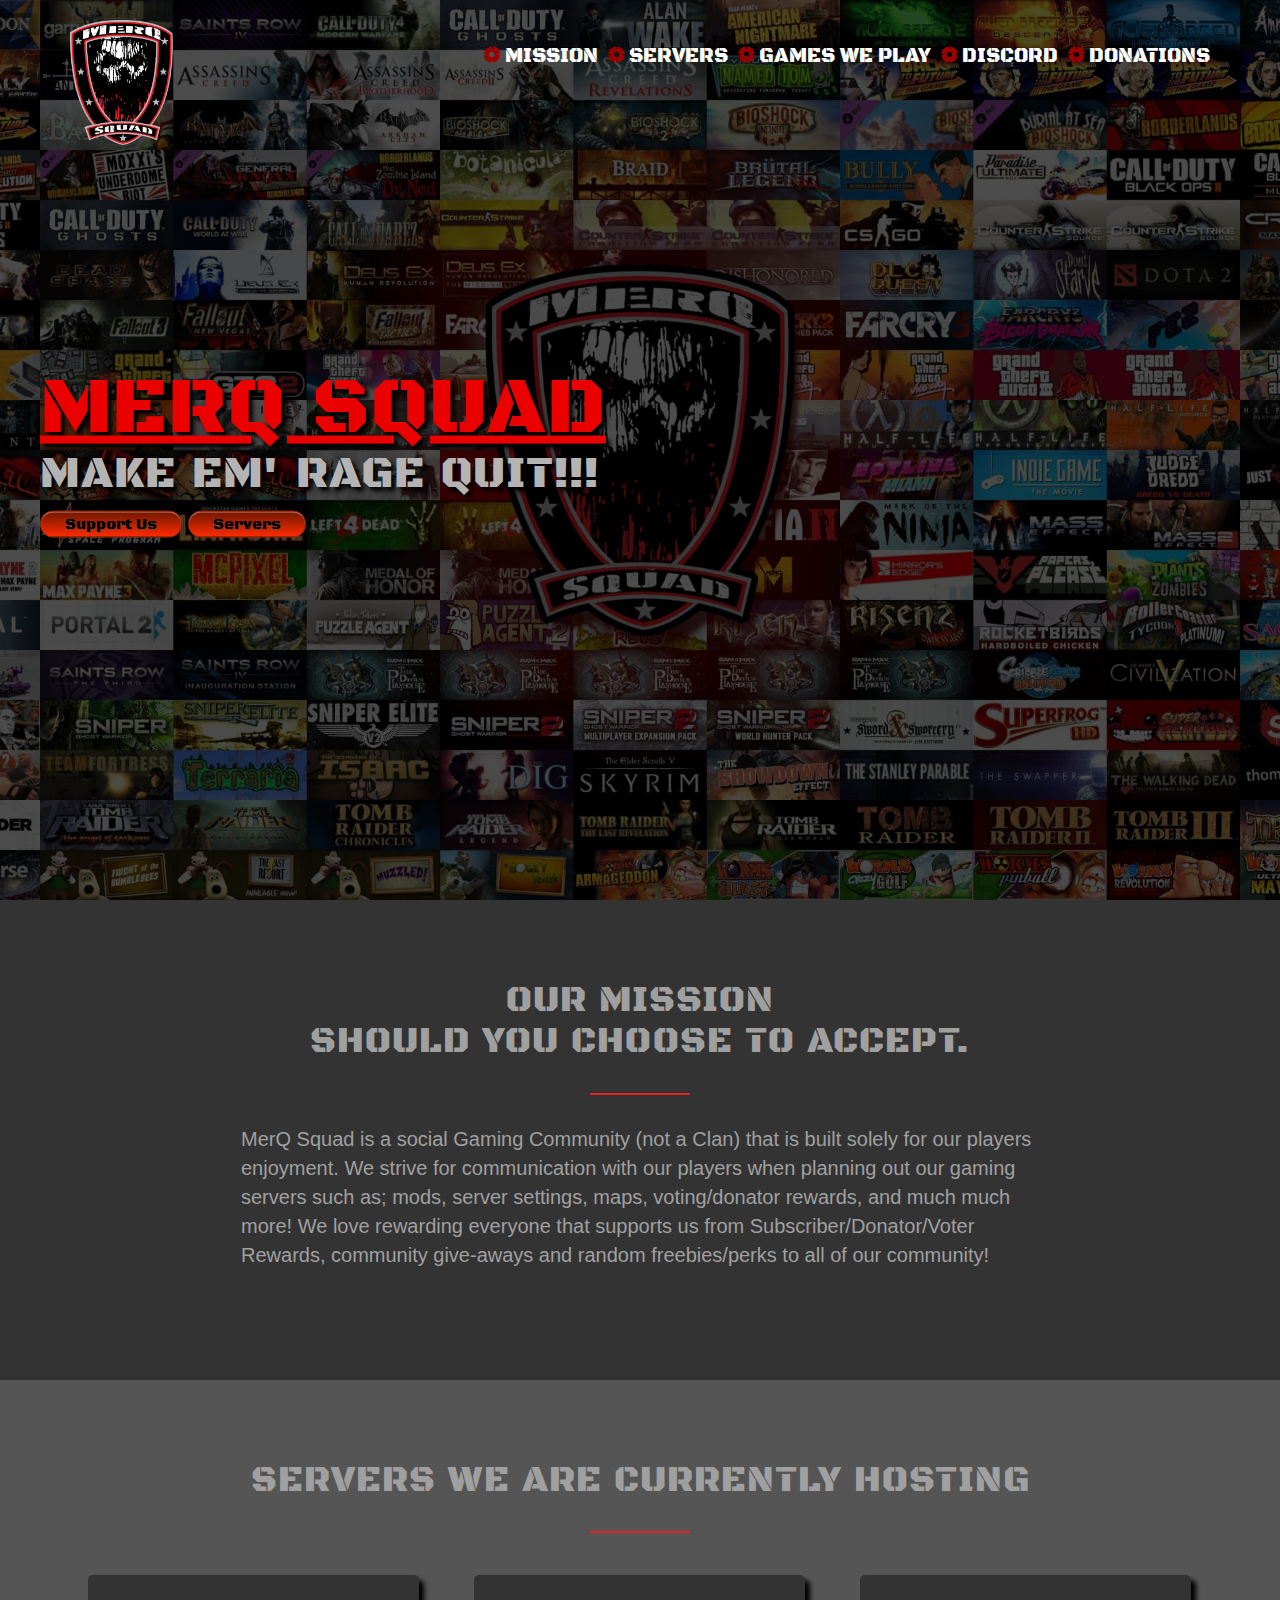
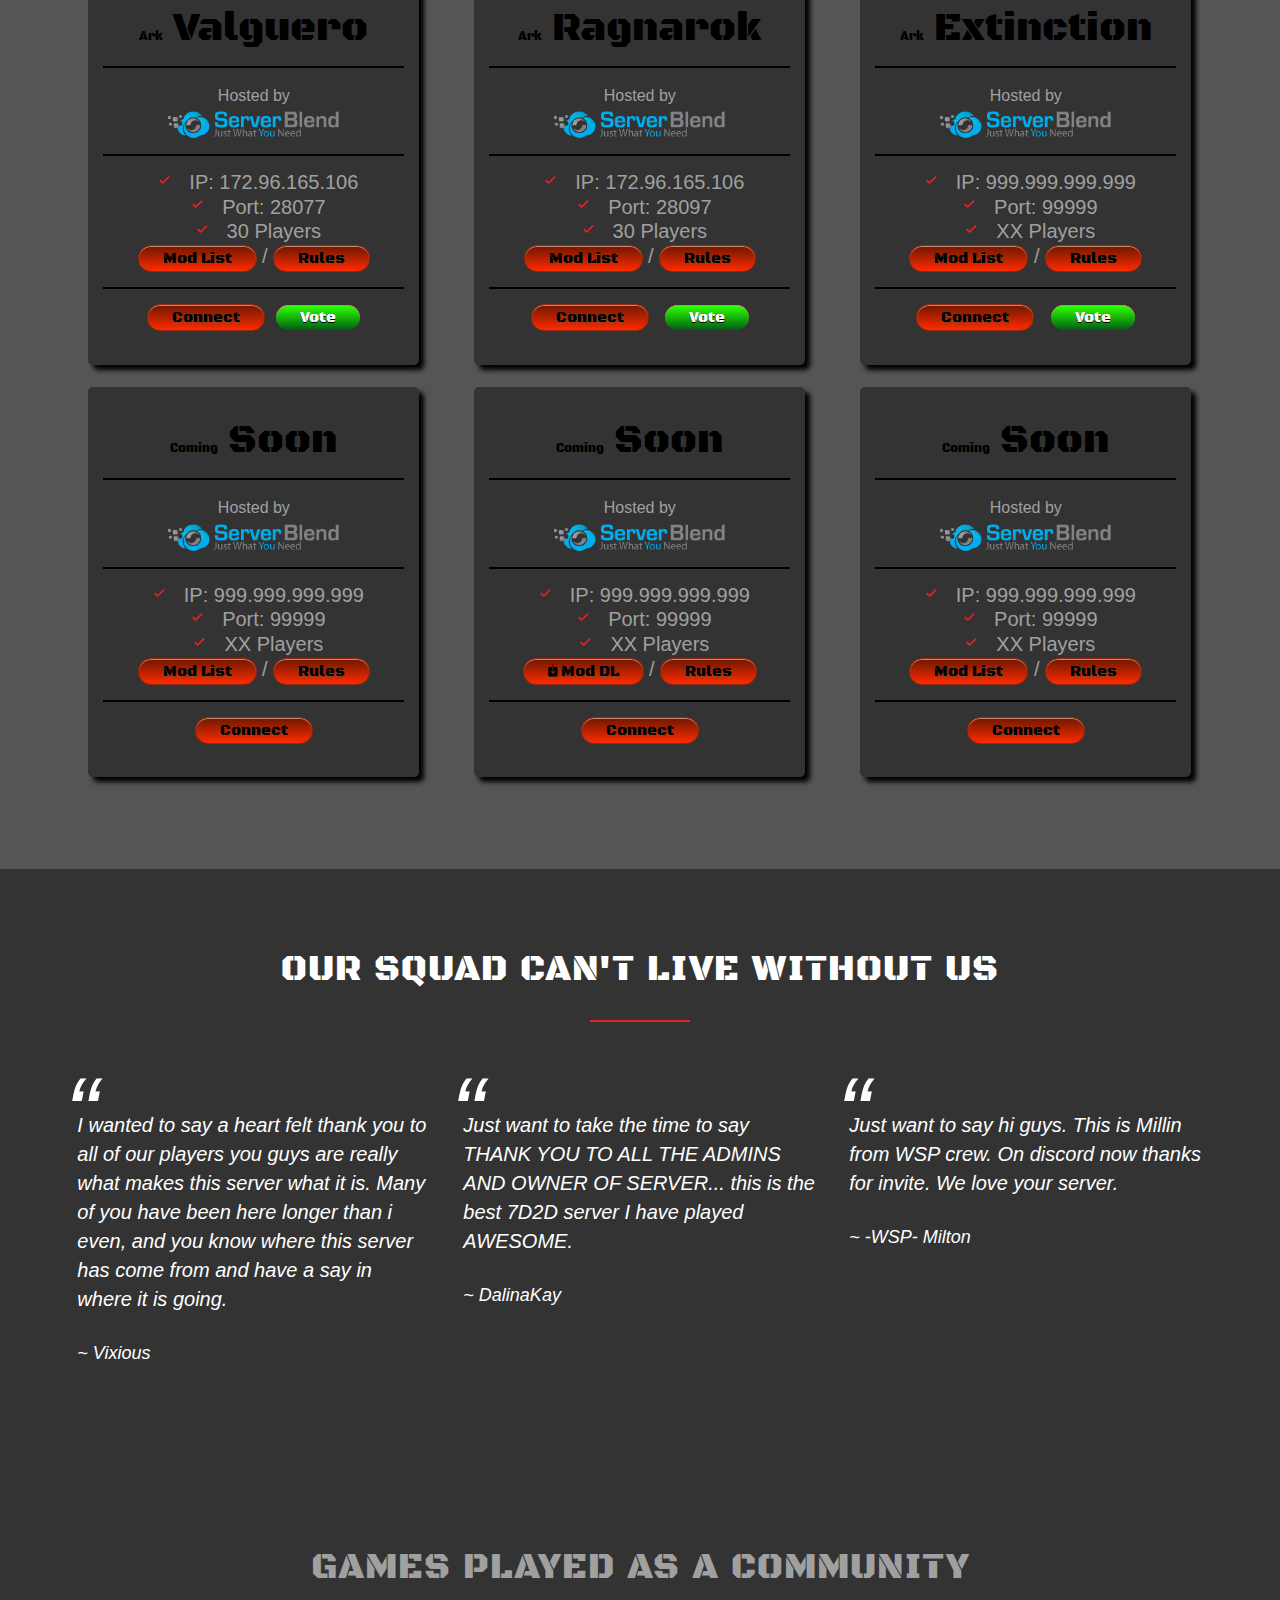
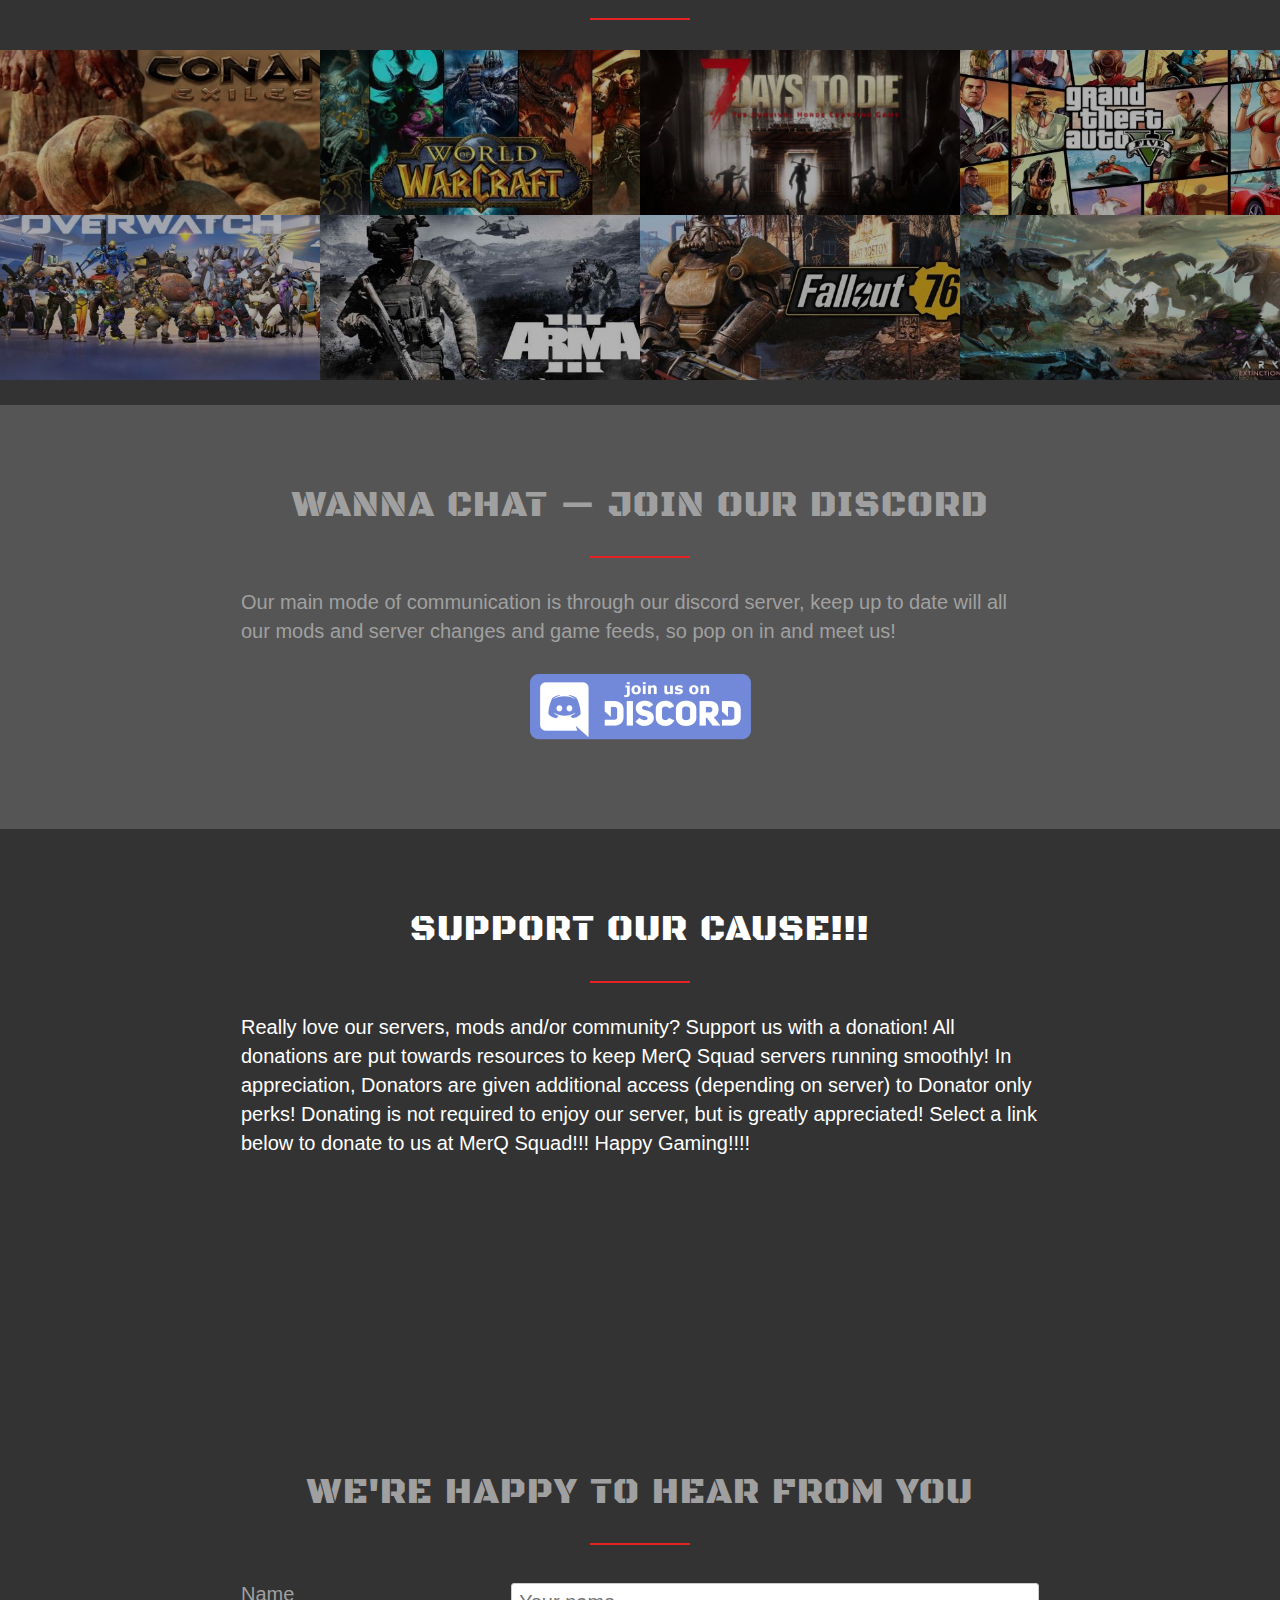
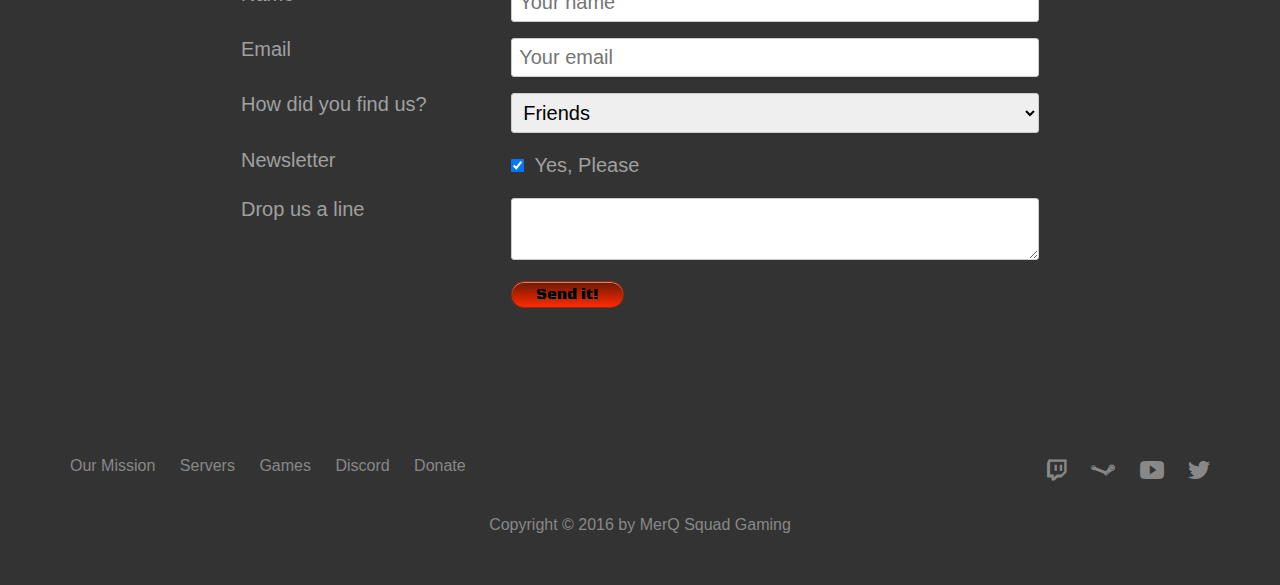
==== index.html @ 56a56a6e "Initial Commit" ====
<!DOCTYPE html>
<html lang="en">

<head>
    <meta charset="utf-8">
    <meta name="viewport" content="width=device-width, initial-scale=1.0">
    <meta name="description" content="MerQ Squad is a social Gaming Community that is built solely for our players enjoyment.">
    <meta name="keywords" content="Gaming, MerQ Squad, Steam, Gaming Community">


    <link rel="stylesheet" type="text/css" href="vendors/css/normalize.css">
    <link rel="stylesheet" type="text/css" href="vendors/css/grid.css">
    <link rel="stylesheet" type="text/css" href="vendors/css/ionicons.min.css">
    <link rel="stylesheet" type="text/css" href="vendors/css/animate.css">
    <link rel="stylesheet" type="text/css" href="resources/css/style.css">
    <link rel="stylesheet" type="text/css" href="resources/css/queries.css">

    <link href="https://fonts.googleapis.com/css?family=Black+Ops+One" rel="stylesheet">

    <link rel="apple-touch-icon" sizes="180x180" href="/resources/favicons/apple-touch-icon.png">
    <link rel="icon" type="image/png" sizes="32x32" href="/resources/favicons/favicon-32x32.png">
    <link rel="icon" type="image/png" sizes="16x16" href="/resources/favicons/favicon-16x16.png">
    <link rel="manifest" href="/resources/favicons/site.webmanifest">
    <link rel="mask-icon" href="/resources/favicons/safari-pinned-tab.svg" color="#5bbad5">
    <link rel="shortcut icon" href="/resources/favicons/favicon.ico">
    <meta name="msapplication-TileColor" content="#da532c">
    <meta name="msapplication-config" content="/resources/favicons/browserconfig.xml">
    <meta name="theme-color" content="#ffffff">

    <title>MerQ Squad</title>
</head>

<body>
    <header>
        <nav>
            <div class="row">
                <img src="resources/img/MerQ-Squad.png" alt="MerQ Squad Logo" class="logo">
                <ul class="main-nav js--main-nav">
                    <li><a href="#mission"><i class="icon ion-ios-locate icon-nav"></i>&nbsp;Mission</a></li>
                    <li><a href="#servers"><i class="icon ion-ios-locate icon-nav"></i>&nbsp;Servers</a></li>
                    <li><a href="#games"><i class="icon ion-ios-locate icon-nav"></i>&nbsp;Games we Play</a></li>
                    <li><a href="#discord"><i class="icon ion-ios-locate icon-nav"></i>&nbsp;Discord</a></li>
                    <li><a href="#donations"><i class="icon ion-ios-locate icon-nav"></i>&nbsp;Donations</a></li>
                </ul>
                <a class="mobile-nav-icon js--nav-icon"><i class="icon ion-ios-menu sticky-menu"></i></a>
            </div>
        </nav>
        <div class="hero-text-box">
            <h1 class="title">MerQ Squad</h1>
            <h1 class="subtitle">Make em' rage quit!!!</h1>
            <a class="myButton js--scroll-to-plan" href="#">Support Us</a>
            <a class="myButton js--scroll-to-start" href="#">Servers</a>
        </div>
    </header>
    <section class="section-mission js--section-mission" id="mission">
        <div class="row">
            <h2>Our Mission <br> should you choose to accept.</h2>
            <p class="long-copy">MerQ Squad is a social Gaming Community (not a Clan) that is built solely for our players enjoyment. We strive for communication with our players when planning out our gaming servers such as; mods, server settings, maps, voting/donator rewards, and much much more! We love rewarding everyone that supports us from Subscriber/Donator/Voter Rewards, community give-aways and random freebies/perks to all of our community!</p>
        </div>
    </section>
    <section class="section-servers js--section-servers" id="servers">
        <div class="row">
            <h2>Servers we are currently hosting</h2>
        </div>
        
        <div class="row">
            <div class="col span-1-of-3 js--wp-4">
                <div class="server-box ">
                    <div>
                        <div>
                            <p class="server-name"><span>Ark</span>&nbsp;Valguero</p>
                        </div>
                        <div>
                            <p class="server-host host-container">Hosted by
                                <a class="host-link" href="https://serverblend.com/my/aff.php?aff=183">
                                    <img src="resources/img/logo-serverblend.png" title="Server Blend" alt="Server Blend">
                                </a>
                            </p>
                        </div>
                        <div>
                            <ul>
                                <li><i class="icon ion-ios-checkmark icon-small"></i>IP: 172.96.165.106</li>
                                <li><i class="icon ion-ios-checkmark icon-small"></i>Port: 28077</li>
                                <li><i class="icon ion-ios-checkmark icon-small"></i>30 Players</li>
                                <li><a href="https://steamcommunity.com/sharedfiles/filedetails/?id=1255472140" class="myButton">Mod List</a> / <button class="myButton open-modal" data="resources/data/ark">Rules</button></li>
                            </ul>
                        </div>
                        <div>
                            <a href="steam://connect/172.96.165.106:28077" class="myButton">Connect</a>&nbsp;
                            <a href="https://ark-servers.net/server/177422/vote/" class="btn-green">Vote</a>
                        </div>
                    </div>
                </div>
            </div>
            <div class="col span-1-of-3 js--wp-4">
                <div class="server-box">
                    <div>
                        <div>
                            <p class="server-name"><span>Ark</span>&nbsp;Ragnarok</p>
                        </div>
                        <div>
                            <p class="server-host host-container">Hosted by
                                <a class="host-link" href="https://serverblend.com/my/aff.php?aff=183">
                                    <img src="resources/img/logo-serverblend.png" title="Server Blend" alt="Server Blend">
                                </a>
                            </p>
                        </div>
                        <div>
                            <ul>
                                <li><i class="icon ion-ios-checkmark icon-small"></i>IP: 172.96.165.106</li>
                                <li><i class="icon ion-ios-checkmark icon-small"></i>Port: 28097</li>
                                <li><i class="icon ion-ios-checkmark icon-small"></i>30 Players</li>
                                <li><a href="#" class="myButton">Mod List</a> / <button href="#" class="myButton open-modal" data="/resources/data/ark">Rules</button></li>
                            </ul>
                        </div>
                        <div>
                            <a href="steam://connect/172.96.165.106:28097" class="myButton">Connect</a>
                            &nbsp;
                            <a href="https://ark-servers.net/server/182345/vote/" class="btn-green">Vote</a>
                        </div>
                    </div>
                </div>
            </div>
            <div class="col span-1-of-3 js--wp-4">
                <div class="server-box">
                    <div>
                        <div>
                            <p class="server-name"><span>Ark</span>&nbsp;Extinction</p>
                        </div>
                        <div>
                            <p class="server-host host-container">Hosted by
                                <a class="host-link" href="https://serverblend.com/my/aff.php?aff=183">
                                    <img src="resources/img/logo-serverblend.png" title="Server Blend" alt="Server Blend">
                                </a>
                            </p>
                        </div>
                        <div>
                            <ul>
                                <li><i class="icon ion-ios-checkmark icon-small"></i>IP: 999.999.999.999</li>
                                <li><i class="icon ion-ios-checkmark icon-small"></i>Port: 99999</li>
                                <li><i class="icon ion-ios-checkmark icon-small"></i>XX Players</li>
                                <li><a href="#" class="myButton">Mod List</a> / <button class="myButton open-modal" data="resources/data/ark">Rules</button></li>
                            </ul>
                        </div>

                        <div>
                            <a href="steam://connect/95.156.213.92:32001" class="myButton">Connect</a>
                            &nbsp;
                            <a href="https://ark-servers.net" class="btn-green">Vote</a>
                        </div>
                    </div>
                </div>
            </div>
            
            
        </div>
        <div class="row">
                <div class="col span-1-of-3 js--wp-4">
                        <div class="server-box">
                            <div>
        
                                <div>
                                    <p class="server-name"><span>Coming</span>&nbsp;Soon </p>
                                </div>
                                <div>
                                    <p class="server-host host-container">Hosted by
                                        <a class="host-link" href="https://serverblend.com/my/aff.php?aff=183">
                                            <img src="resources/img/logo-serverblend.png" title="Server Blend" alt="Server Blend">
                                        </a>
                                    </p>
                                </div>
                                <div>
                                    <ul>
                                        <li><i class="icon ion-ios-checkmark icon-small"></i>IP: 999.999.999.999</li>
                                        <li><i class="icon ion-ios-checkmark icon-small"></i>Port: 99999</li>
                                        <li><i class="icon ion-ios-checkmark icon-small"></i>XX Players</li>
                                        <li><a href="https://steamcommunity.com/workshop/filedetails/?id=1746012069" class="myButton">Mod List</a> / <button class="myButton open-modal" data="resources/data/conan">Rules</button></li>
                                    </ul>
                                </div>
                                <div>
                                    <a href="steam://connect/95.156.198.108:35001" class="myButton">Connect</a>
                                </div>
                            </div>
                        </div>
                    </div>
            <div class="col span-1-of-3 js--wp-4">
                <div class="server-box">
                    <div>
                        <div>
                            <p class="server-name"><span>Coming</span>&nbsp;Soon</p>
                        </div>
                        <div>
                            <p class="server-host host-container">Hosted by
                                <a class="host-link" href="https://serverblend.com/my/aff.php?aff=183">
                                    <img src="resources/img/logo-serverblend.png" title="Server Blend" alt="Server Blend">
                                </a>
                            </p>
                        </div>
                        <div>
                            <ul>
                                <li><i class="icon ion-ios-checkmark icon-small"></i>IP: 999.999.999.999</li>
                                <li><i class="icon ion-ios-checkmark icon-small"></i>Port: 99999</li>
                                <li><i class="icon ion-ios-checkmark icon-small"></i>XX Players</li>
                                <li><a href="#" class="myButton"><i class="icon ion-ios-download"> </i>Mod DL</a> / <button class="myButton open-modal" data="resources/data/7dtd">Rules</button></li>
                            </ul>
                        </div>
                        <div>
                            <a href="steam://connect/999.999.999.999:99999" class="myButton">Connect</a>
                        </div>
                    </div>
                </div>
            </div>
            <div class="col span-1-of-3 js--wp-4">
                <div class="server-box">
                    <div>
                        <div>
                            <p class="server-name"><span>Coming</span>&nbsp;Soon</p>
                        </div>
                        <div>
                            <p class="server-host host-container">Hosted by
                                <a class="host-link" href="https://serverblend.com/my/aff.php?aff=183">
                                    <img src="resources/img/logo-serverblend.png" title="Server Blend" alt="Server Blend">
                                </a>
                            </p>
                        </div>
                        <div>
                            <ul>
                                <li><i class="icon ion-ios-checkmark icon-small"></i>IP: 999.999.999.999</li>
                                <li><i class="icon ion-ios-checkmark icon-small"></i>Port: 99999</li>
                                <li><i class="icon ion-ios-checkmark icon-small"></i>XX Players</li>
                                <li><a href="#" class="myButton">Mod List</a> / <button href="#" class="myButton open-modal" data="/resources/data/ark">Rules</button></li>
                            </ul>
                        </div>
                        <div>
                            <a href="steam://connect/999.999.999.999:99999" class="myButton">Connect</a>
                        </div>
                    </div>
                </div>
            </div>
            
        </div>
    </section>
    <section class="section-testimonials">
        <div class="row">
            <h2>Our squad can't live without us</h2>
        </div>
        <div class="row">
            <div class="col span-1-of-3 testi">
                <blockquote>
                    I wanted to say a heart felt thank you to all of our players you guys are really what makes this server what it is. Many of you have been here longer than i even, and you know where this server has come from and have a say in where it is going.
                    <cite>~ Vixious</cite>
                </blockquote>
            </div>
            <div class="col span-1-of-3 testi">
                <blockquote>
                    Just want to take the time to say THANK YOU TO ALL THE ADMINS AND OWNER OF SERVER... this is the best 7D2D server I have played AWESOME.
                    <cite>~ DalinaKay</cite>
                </blockquote>
            </div>
            <div class="col span-1-of-3 testi">
                <blockquote>
                    Just want to say hi guys. This is Millin from WSP crew. On discord now thanks for invite. We love your server.
                    <cite>~ -WSP- Milton</cite>
                </blockquote>
            </div>
        </div>
    </section>
    <section class="section-games js--section-games" id="games">
        <div class="row">
            <h2>Games Played as a community</h2>
        </div>
        <div>
            <ul class="game-showcase clearfix">
                <li>
                    <figure class="game-photo">
                        <img src="/resources/img/conan-min.jpg" title="Conan Exiles" alt="Conan Exiles">
                    </figure>
                </li>
                <li>
                    <figure class="game-photo">
                        <img src="resources/img/wow-min.jpg" title="World of Warcraft" alt="World of Warcraft">
                    </figure>
                </li>
                <li>
                    <figure class="game-photo">
                        <img src="resources/img/7dtd-min.jpg" title="7 Days to Die" alt="7 Days to Die">
                    </figure>
                </li>
                <li>
                    <figure class="game-photo">
                        <img src="resources/img/gtav-min.jpg" title="Grand Theft Auto V" alt="Grand Theft Auto 5">
                    </figure>
                </li>
            </ul>
            <ul class="game-showcase clearfix">
                <li>
                    <figure class="game-photo">
                        <img src="resources/img/overwatch-min.jpg" title="Overwatch" alt="Overwatch">
                    </figure>
                </li>
                <li>
                    <figure class="game-photo">
                        <img src="resources/img/arma3-min.jpg" title="Arma 3" alt="Arma 3">
                    </figure>
                </li>
                <li>
                    <figure class="game-photo">
                        <img src="resources/img/fallout-76-min.jpg" title="Fallout 76" alt="Fallout 76">
                    </figure>
                </li>
                <li>
                    <figure class="game-photo">
                        <img src="resources/img/ark-extinction-min.jpg" title="Ark: Survival Evolved Extinction" alt="Ark Extinction">
                    </figure>
                </li>
            </ul>
        </div>
    </section>
    <section class="section-discord js--section-discord" id="discord">
        <div class="row">
            <h2>Wanna chat &mdash; join our discord</h2>
            <p class="long-copy">Our main mode of communication is through our discord server, keep up to date will all our mods and server changes and game feeds, so pop on in and meet us! </p>
            <br>
            <div class="discord-container">
                <div class="discord-link js--wp-5">
                    <a href="https://discordapp.com/invite/cMbb3tY" title="Ready to try Discord? It's free! JOIN OVER 250 MILLION PLAYERS TODAY" class="discord"><img src="resources/img/Discord_server.png" alt="Discord Logo"></a>
                </div>
            </div>
        </div>
    </section>
    <section class="section-donations js--section-donations" id="donations">
        <div class="row">
            <h2>Support our cause!!!</h2>
            <p class="long-copy">Really love our servers, mods and/or community? Support us with a donation! All donations are put towards resources to keep MerQ Squad servers running smoothly! In appreciation, Donators are given additional access (depending on server) to Donator only perks! Donating is not required to enjoy our server, but is greatly appreciated! Select a link below to donate to us at MerQ Squad!!! Happy Gaming!!!!</p>
            <br>
            <div class="paypal-container ">
                <div class="paypal-link js--wp-2">
                    <form action="https://www.paypal.com/cgi-bin/webscr" method="post" target="_top">
                        <input type="hidden" name="cmd" value="_s-xclick" />
                        <input type="hidden" name="hosted_button_id" value="GHX78MS54BQ6N" />
                        <input type="image" src="/resources/img/paypal-donate-button-min.png" style="width: 250px" name="submit" title="PayPal - The safer, easier way to pay online!" alt="Donate with PayPal button" />
                        <img alt="" src="https://www.paypal.com/en_US/i/scr/pixel.gif" width="1" height="1" />
                    </form>
                </div>
            </div>
        </div>
    </section>
    <section class="section-form" id="form">
        <div class="row">
            <h2>We're happy to hear from you</h2>
        </div>
        <div class="row">
            <form method="post" action="" class="contact-form">
                <div class="row">
                    <div class="col span-1-of-3">
                        <label for="name">Name</label>
                    </div>
                    <div class="col span-2-of-3">
                        <input type="text" name="name" id="name" placeholder="Your name" required>
                    </div>
                </div>
                <div class="row">
                    <div class="col span-1-of-3">
                        <label for="email">Email</label>
                    </div>
                    <div class="col span-2-of-3">
                        <input type="email" name="email" id="email" placeholder="Your email" required>
                    </div>
                </div>
                <div class="row">
                    <div class="col span-1-of-3">
                        <label for="find-us">How did you find us?</label>
                    </div>
                    <div class="col span-2-of-3">
                        <select name="find-us" id="find-us">
                            <option value="friends" selected>Friends</option>
                            <option value="search">Search Engine</option>
                            <option value="advertisment">Advertisement</option>
                            <option value="other">Other</option>
                        </select>
                    </div>
                </div>
                <div class="row">
                    <div class="col span-1-of-3">
                        <label for="news">Newsletter</label>
                    </div>
                    <div class="col span-2-of-3">
                        <input type="checkbox" name="news" id="news" checked> Yes, Please
                    </div>
                </div>
                <div class="row">
                    <div class="col span-1-of-3">
                        <label>Drop us a line</label>
                    </div>
                    <div class="col span-2-of-3">
                        <textarea name="message" placeholder="Your Message"> </textarea>
                    </div>
                </div>
                <div class="row">
                    <div class="col span-1-of-3">
                        <label>&nbsp;</label>
                    </div>
                    <div class="col span-2-of-3">
                        <input class="myButton" type="submit" value="Send it!">
                    </div>
                </div>
            </form>
            <div class="modal-overlay">
                <div class="modal">
                    <div class="close-modal">&times;</div>
                    <div class="modal-content">
                    </div>
                </div>
            </div>
        </div>
    </section>
    <footer>
        <div class="row">
            <div class="col span-1-of-2">
                <ul class="footer-nav">
                    <li><a href="#mission">Our Mission</a></li>
                    <li><a href="#servers">Servers</a></li>
                    <li><a href="#games">Games</a></li>
                    <li><a href="#discord">Discord</a></li>
                    <li><a href="#donations">Donate</a></li>
                </ul>
            </div>
            <div class="col span-1-of-2">
                <ul class="social-links ">
                    <li><a href="https://www.twitch.tv/worldsendpve"><i class="icon ion-logo-twitch"></i></a></li>
                    <li><a href="https://steamcommunity.com/groups/merqsquadgaming"><i class="icon ion-logo-steam"></i></a></li>
                    <li><a href="https://www.youtube.com/channel/UC7PtNGDnGhuPaii6m6EJv4w?view_as=subscriber"><i class="icon ion-logo-youtube"></i></a></li>
                    <li><a href="https://twitter.com/MerqSquad"><i class="icon ion-logo-twitter"></i></a></li>
                </ul>
            </div>
        </div>
        <div class="row">
            <p>
                Copyright &copy; 2016 by MerQ Squad Gaming
            </p>
        </div>
    </footer>


    <script src="https://ajax.googleapis.com/ajax/libs/jquery/3.4.0/jquery.min.js"></script>
    <script src="https://maxcdn.bootstrapcdn.com/bootstrap/3.4.0/js/bootstrap.min.js"></script>
    <script src="https://cdn.jsdelivr.net/npm/respond.js@1.4.2/dest/respond.min.js"></script>
    <script src="https://cdn.jsdelivr.net/npm/html5shiv@3.7.3/dist/html5shiv.min.js"></script>
    <script src="https://cdn.jsdelivr.net/npm/selectivizr@1.0.3/selectivizr.min.js"></script>
    <script src="vendors/js/jquery.waypoints.min.js"></script>
    <script src="resources/js/script.js"></script>
</body></html>
---- vendors/css/grid.css ----
/*  SECTIONS  ============================================================================= */

.section {
	clear: both;
	padding: 0px;
	margin: 0px;
}

/*  GROUPING  ============================================================================= */

.row {
    zoom: 1; /* For IE 6/7 (trigger hasLayout) */
}

.row:before,
.row:after {
    content:"";
    display:table;
}
.row:after {
    clear:both;
}

/*  GRID COLUMN SETUP   ==================================================================== */

.col {
	display: block;
	float:left;
	margin: 1% 0 1% 1.6%;
}

.col:first-child { margin-left: 0; } /* all browsers except IE6 and lower */


/*  REMOVE MARGINS AS ALL GO FULL WIDTH AT 480 PIXELS */

@media only screen and (max-width: 480px) {
	.col { 
		/*margin: 1% 0 1% 0%;*/
        margin: 0;
	}
}


/*  GRID OF TWO   ============================================================================= */


.span-2-of-2 {
	width: 100%;
}

.span-1-of-2 {
	width: 49.2%;
}

/*  GO FULL WIDTH AT LESS THAN 480 PIXELS */

@media only screen and (max-width: 480px) {
	.span-2-of-2 {
		width: 100%; 
	}
	.span-1-of-2 {
		width: 100%; 
	}
}


/*  GRID OF THREE   ============================================================================= */

	
.span-3-of-3 {
	width: 100%; 
}

.span-2-of-3 {
	width: 66.13%; 
}

.span-1-of-3 {
	width: 32.26%; 
}


/*  GO FULL WIDTH AT LESS THAN 480 PIXELS */

@media only screen and (max-width: 480px) {
	.span-3-of-3 {
		width: 100%; 
	}
	.span-2-of-3 {
		width: 100%; 
	}
	.span-1-of-3 {
		width: 100%;
	}
}

/*  GRID OF FOUR   ============================================================================= */

	
.span-4-of-4 {
	width: 100%; 
}

.span-3-of-4 {
	width: 74.6%; 
}

.span-2-of-4 {
	width: 49.2%; 
}

.span-1-of-4 {
	width: 23.8%; 
}


/*  GO FULL WIDTH AT LESS THAN 480 PIXELS */

@media only screen and (max-width: 480px) {
	.span-4-of-4 {
		width: 100%; 
	}
	.span-3-of-4 {
		width: 100%; 
	}
	.span-2-of-4 {
		width: 100%; 
	}
	.span-1-of-4 {
		width: 100%; 
	}
}


/*  GRID OF FIVE   ============================================================================= */

	
.span-5-of-5 {
	width: 100%;
}

.span-4-of-5 {
  	width: 79.68%; 
}

.span-3-of-5 {
  	width: 59.36%; 
}

.span-2-of-5 {
  	width: 39.04%;
}

.span-1-of-5 {
  	width: 18.72%;
}


/*  GO FULL WIDTH AT LESS THAN 480 PIXELS */

@media only screen and (max-width: 480px) {
	.span-5-of-5 {
		width: 100%; 
	}
	.span-4-of-5 {
		width: 100%; 
	}
	.span-3-of-5 {
		width: 100%; 
	}
	.span-2-of-5 {
		width: 100%; 
	}
	.span-1-of-5 {
		width: 100%; 
	}
}


/*  GRID OF SIX   ============================================================================= */


.span-6-of-6 {
	width: 100%;
}

.span-5-of-6 {
  	width: 83.06%;
}

.span-4-of-6 {
  	width: 66.13%;
}

.span-3-of-6 {
  	width: 49.2%;
}

.span-2-of-6 {
  	width: 32.26%;
}

.span-1-of-6 {
  	width: 15.33%;
}


/*  GO FULL WIDTH AT LESS THAN 480 PIXELS */

@media only screen and (max-width: 480px) {
	.span-6-of-6 {
		width: 100%; 
	}
	.span-5-of-6 {
		width: 100%; 
	}
	.span-4-of-6 {
		width: 100%; 
	}
	.span-3-of-6 {
		width: 100%; 
	}
	.span-2-of-6 {
		width: 100%; 
	}
	.span-1-of-6 {
		width: 100%; 
	}
}



/*  GRID OF SEVEN   ============================================================================= */


.span-7-of-7 {
	width: 100%;
}

.span-6-of-7 {
	width: 85.48%;
}

.span-5-of-7 {
  	width: 70.97%;
}

.span-4-of-7 {
  	width: 56.45%;
}

.span-3-of-7 {
  	width: 41.94%;
}

.span-2-of-7 {
  	width: 27.42%;
}

.span-1-of-7 {
  	width: 12.91%;
}


/*  GO FULL WIDTH AT LESS THAN 480 PIXELS */

@media only screen and (max-width: 480px) {
	.span-7-of-7 {
		width: 100%; 
	}
	.span-6-of-7 {
		width: 100%; 
	}
	.span-5-of-7 {
		width: 100%; 
	}
	.span-4-of-7 {
		width: 100%; 
	}
	.span-3-of-7 {
		width: 100%; 
	}
	.span-2-of-7 {
		width: 100%; 
	}
	.span-1-of-7 {
		width: 100%; 
	}
}


/*  GRID OF EIGHT   ============================================================================= */

	
.span-8-of-8 {
	width: 100%;
}

.span-7-of-8 {
	width: 87.3%; 
}

.span-6-of-8 {
	width: 74.6%; 
}

.span-5-of-8 {
	width: 61.9%; 
}

.span-4-of-8 {
	width: 49.2%; 
}

.span-3-of-8 {
	width: 36.5%;
}

.span-2-of-8 {
	width: 23.8%; 
}

.span-1-of-8 {
	width: 11.1%; 
}


/*  GO FULL WIDTH AT LESS THAN 480 PIXELS */

@media only screen and (max-width: 480px) {
	.span-8-of-8 {
		width: 100%; 
	}
	.span-7-of-8 {
		width: 100%; 
	}
	.span-6-of-8 {
		width: 100%; 
	}
	.span-5-of-8 {
		width: 100%; 
	}
	.span-4-of-8 {
		width: 100%; 
	}
	.span-3-of-8 {
		width: 100%; 
	}
	.span-2-of-8 {
		width: 100%; 
	}
	.span-1-of-8 {
		width: 100%; 
	}
}


/*  GRID OF NINE   ============================================================================= */


.span-9-of-9 {
	width: 100%;
}

.span-8-of-9 {
	width: 88.71%;
}

.span-7-of-9 {
	width: 77.42%; 
}

.span-6-of-9 {
	width: 66.13%; 
}

.span-5-of-9 {
	width: 54.84%; 
}

.span-4-of-9 {
	width: 43.55%; 
}

.span-3-of-9 {
	width: 32.26%;
}

.span-2-of-9 {
	width: 20.97%; 
}

.span-1-of-9 {
	width: 9.68%; 
}


/*  GO FULL WIDTH AT LESS THAN 480 PIXELS */

@media only screen and (max-width: 480px) {
	.span-9-of-9 {
		width: 100%; 
	}
	.span-8-of-9 {
		width: 100%; 
	}
	.span-7-of-9 {
		width: 100%; 
	}
	.span-6-of-9 {
		width: 100%; 
	}
	.span-5-of-9 {
		width: 100%; 
	}
	.span-4-of-9 {
		width: 100%; 
	}
	.span-3-of-9 {
		width: 100%; 
	}
	.span-2-of-9 {
		width: 100%; 
	}
	.span-1-of-9 {
		width: 100%; 
	}
}


/*  GRID OF TEN   ============================================================================= */


.span-10-of-10 {
	width: 100%;
}

.span-9-of-10 {
	width: 89.84%;
}

.span-8-of-10 {
	width: 79.68%;
}

.span-7-of-10 {
	width: 69.52%; 
}

.span-6-of-10 {
	width: 59.36%; 
}

.span-5-of-10 {
	width: 49.2%; 
}

.span-4-of-10 {
	width: 39.04%; 
}

.span-3-of-10 {
	width: 28.88%;
}

.span-2-of-10 {
	width: 18.72%; 
}

.span-1-of-10 {
	width: 8.56%; 
}


/*  GO FULL WIDTH AT LESS THAN 480 PIXELS */

@media only screen and (max-width: 480px) {
	.span-10-of-10 {
		width: 100%; 
	}
	.span-9-of-10 {
		width: 100%; 
	}
	.span-8-of-10 {
		width: 100%; 
	}
	.span-7-of-10 {
		width: 100%; 
	}
	.span-6-of-10 {
		width: 100%; 
	}
	.span-5-of-10 {
		width: 100%; 
	}
	.span-4-of-10 {
		width: 100%; 
	}
	.span-3-of-10 {
		width: 100%; 
	}
	.span-2-of-10 {
		width: 100%; 
	}
	.span-1-of-10 {
		width: 100%; 
	}
}


/*  GRID OF ELEVEN   ============================================================================= */

.span-11-of-11 {
	width: 100%;
}

.span-10-of-11 {
	width: 90.76%;
}

.span-9-of-11 {
	width: 81.52%;
}

.span-8-of-11 {
	width: 72.29%;
}

.span-7-of-11 {
	width: 63.05%; 
}

.span-6-of-11 {
	width: 53.81%; 
}

.span-5-of-11 {
	width: 44.58%; 
}

.span-4-of-11 {
	width: 35.34%; 
}

.span-3-of-11 {
	width: 26.1%;
}

.span-2-of-11 {
	width: 16.87%; 
}

.span-1-of-11 {
	width: 7.63%; 
}


/*  GO FULL WIDTH AT LESS THAN 480 PIXELS */

@media only screen and (max-width: 480px) {
	.span-11-of-11 {
		width: 100%; 
	}
	.span-10-of-11 {
		width: 100%; 
	}
	.span-9-of-11 {
		width: 100%; 
	}
	.span-8-of-11 {
		width: 100%; 
	}
	.span-7-of-11 {
		width: 100%; 
	}
	.span-6-of-11 {
		width: 100%; 
	}
	.span-5-of-11 {
		width: 100%; 
	}
	.span-4-of-11 {
		width: 100%; 
	}
	.span-3-of-11 {
		width: 100%; 
	}
	.span-2-of-11 {
		width: 100%; 
	}
	.span-1-of-11 {
		width: 100%; 
	}
}


/*  GRID OF TWELVE   ============================================================================= */

.span-12-of-12 {
	width: 100%;
}

.span-11-of-12 {
	width: 91.53%;
}

.span-10-of-12 {
	width: 83.06%;
}

.span-9-of-12 {
	width: 74.6%;
}

.span-8-of-12 {
	width: 66.13%;
}

.span-7-of-12 {
	width: 57.66%; 
}

.span-6-of-12 {
	width: 49.2%; 
}

.span-5-of-12 {
	width: 40.73%; 
}

.span-4-of-12 {
	width: 32.26%; 
}

.span-3-of-12 {
	width: 23.8%;
}

.span-2-of-12 {
	width: 15.33%; 
}

.span-1-of-12 {
	width: 6.86%; 
}


/*  GO FULL WIDTH AT LESS THAN 480 PIXELS */

@media only screen and (max-width: 480px) {
	.span-12-of-12 {
		width: 100%; 
	}
	.span-11-of-12 {
		width: 100%; 
	}
	.span-10-of-12 {
		width: 100%; 
	}
	.span-9-of-12 {
		width: 100%; 
	}
	.span-8-of-12 {
		width: 100%; 
	}
	.span-7-of-12 {
		width: 100%; 
	}
	.span-6-of-12 {
		width: 100%; 
	}
	.span-5-of-12 {
		width: 100%; 
	}
	.span-4-of-12 {
		width: 100%; 
	}
	.span-3-of-12 {
		width: 100%; 
	}
	.span-2-of-12 {
		width: 100%; 
	}
	.span-1-of-12 {
		width: 100%; 
	}
}
---- resources/css/style.css ----
/*------------------------------*/
/*----------BASIC SETUP---------*/
/*------------------------------*/

* {
    margin: 0;
    padding: 0;
    box-sizing: border-box;
}

html,
body {
    background-color: #333;
    color: #a0a0a0;
    font-family: 'Lato', 'Arial', sans-serif, 'Black Ops One';
    font-size: 20px;
    font-weight: 300;
    text-rendering: optimizeLegibility;
    overflow-x: hidden;
}

.clearfix {
    zoom: 1;
}

.clearfix:after {
    content: '.';
    clear: both;
    display: block;
    height: 0;
    visibility: hidden;
}


/*------------------------------*/
/*------REUSABLE COMPONENTS-----*/
/*------------------------------*/

.row {
    max-width: 1140px;
    margin: 0 auto;
}

section {
    padding: 80px 0;
}

.box {
    padding: 1%;
}

span {
    font-size: 30%;
    font-weight: 300;
}

.rule-list {
    text-align: left;
}


/*------------------------------*/
/*-----------HEADING------------*/
/*------------------------------*/
h1,
h2,
h3 {
    font-family: 'Black Ops One', cursive;
    font-weight: 300;
    text-transform: uppercase;
}

h1 {
    margin-top: 0;
    margin-bottom: 20px;
    color: #fff;
    font-size: 240%;
    word-spacing: 4px;
    letter-spacing: 1px;
}

.title {
    margin-top: 0;
    color: #eb0000;
    font-size: 400%;
    word-spacing: 4px;
    letter-spacing: 1px;
    text-decoration: underline;
    text-shadow: 4px 4px 4px #000;
}

.subtitle {
    margin-top: -25px;
    margin-bottom: 10px;
    color: #b4b4b4;
    font-size: 220%;
    word-spacing: 4px;
    letter-spacing: 1px;
    text-shadow: 4px 4px 4px #000;
}

h2 {
    font-size: 180%;
    word-spacing: 2px;
    text-align: center;
    margin-bottom: 30px;
    letter-spacing: 1px;
}

h3 {
    font-size: 110%;
    margin-bottom: 15px;
}

h2:after {
    display: block;
    height: 2px;
    background-color: #e62222;
    content: " ";
    width: 100px;
    margin: 0 auto;
    margin-top: 30px;
}


/*------------------------------*/
/*----------PARAGRAPHS----------*/
/*------------------------------*/

.long-copy {
    line-height: 145%;
    width: 70%;
    margin-left: auto;
    margin-right: auto;
}

/*------------------------------*/
/*------------ICONS-------------*/
/*------------------------------*/

.icon-small {
    display: inline-block;
    width: 30px;
    color: #e62222;
    font-size: 120%;
    margin-right: 10px;
    /*secret to align text and icons*/
    line-height: 120%;
    vertical-align: middle;
    margin-top: -5px;
}

/*------------------------------*/
/*------------BUTTONS-----------*/
/*------------------------------*/
.myButton {
    box-shadow: inset 0px 1px 0px 0px #cf866c;
    background: linear-gradient(to bottom, #751900 5%, #ff2b00 100%);
    filter: progid: DXImageTransform.Microsoft.gradient(startColorstr='#751900', endColorstr='#ff2b00', GradientType=0);
    background-color: #751900;
    border-radius: 13px;
    border: 1px solid #942911;
    display: inline-block;
    cursor: pointer;
    color: #000000;
    font-family: 'Black Ops One';
    font-size: 15px;
    padding: 4px 24px;
    text-decoration: none;
    text-shadow: 0px 1px 0px #854629;
}

.myButton:hover {
    background: linear-gradient(to bottom, #ff2b00 5%, #751900 100%);
}

.myButton:active {
    position: relative;
}

.btn-green {
    box-shadow: inset 0px 1px 0px 0px #cf866c;
    background: linear-gradient(to bottom, #2bff00 5%, #015c14 100%);
    filter: progid: DXImageTransform.Microsoft.gradient(startColorstr='#2bff00', endColorstr='#015c14', GradientType=0);
    border-radius: 13px;
    display: inline-block;
    cursor: pointer;
    color: #fff;
    font-family: 'Black Ops One';
    font-size: 15px;
    padding: 4px 24px;
    text-decoration: none;
    text-shadow: 0px 1px 0px #000000;
}

.btn-green:hover {
    background: linear-gradient(to bottom, #015c14 5%, #2bff00 100%);
}

.btn-green:active {
    position: relative;
}

/*------------------------------*/
/*------------HEADER------------*/
/*------------------------------*/

header {
    background-image: linear-gradient(rgba(0, 0, 0, 0.7), rgba(0, 0, 0, 0.7)), url(img/hero-min.jpg);
    background-size: cover;
    background-position: center;
    height: 100vh;
    background-attachment: fixed;
}

.hero-text-box {
    position: absolute;
    width: 1200px;
    top: 50%;
    left: 50%;
    transform: translate(-50%, -50%);
}

.logo {
    height: 125px;
    width: auto;
    float: left;
    margin-top: 20px;
}

/*------------------------------*/
/*-----------MAIN NAV-----------*/
/*------------------------------*/
.main-nav {
    font-family: 'Black Ops One', cursive;
    float: right;
    list-style: none;
    margin-top: 45px;
}

.main-nav li {
    display: inline-block;
    margin-left: 5px;
}

.main-nav li a:link,
.main-nav li a:visited {
    padding: 8px 0;
    color: #fff;
    text-decoration: none;
    text-transform: uppercase;
    font-size: 100%;
    border-bottom: 2px solid transparent;
    transition: border-bottom 0.5s;
}

.main-nav li a:hover,
.main-nav li a:active {
    border-bottom: 2px solid #9b0000;
}

.icon-nav {
    color: #9b0000;
}

/*------------------------------*/
/*----------MOBILE NAV----------*/
/*------------------------------*/
.mobile-nav-icon {
    float: right;
    margin-top: 30px;
    cursor: pointer;
    display: none;
}

.mobile-nav-icon i {
    font-size: 200%;
    color: #fff;

}


/*------------------------------*/
/*----------STICKY NAV----------*/
/*------------------------------*/
.sticky {
    position: fixed;
    top: 0;
    left: 0;
    width: 100%;
    background-color: rgb(85, 85, 85);
    box-shadow: 0 2px 2px #9b0000;
    z-index: 9999;
}


.sticky .main-nav {
    margin-top: 20px;
    padding-top: -10px;
}

.sticky .main-nav li a:link,
.sticky .main-nav li a:visited {
    margin-top: auto;
    margin-bottom: auto;
    color: #a0a0a0;
}

.sticky .logo {
    display: none;
}

/*------------------------------*/
/*------------MISSION-----------*/
/*------------------------------*/
.section-mission .long-copy {
    margin-bottom: 30px;
}

/*------------------------------*/
/*------------SERVERS-----------*/
/*------------------------------*/
.section-servers {
    background-color: #555;
}

.server-box {
    background-color: #333;
    border-radius: 5px;
    width: 90%;
    height: 390px;
    margin-left: 5%;
    margin-top: auto;
    margin-bottom: auto;
    box-shadow: 5px 5px 5px #000;
}

.server-box div {
    margin-top: auto;
    margin-bottom: auto;
    padding: 15px;
    border-bottom: 2px solid #000;
}

.server-box div:last-child {
    margin-top: auto;
    margin-bottom: auto;
    text-align: center;
    border: none;
}

.server-name {
    margin-top: auto;
    margin-bottom: auto;
    font-family: 'Black Ops One', cursive;
    font-size: 200%;
    font-weight: 100;
    color: #000;
}

.server-host {
    margin-top: auto;
    margin-bottom: auto;
    font-size: 80%;
    display: inline-block;
}

.host-container img {
    display: block;
    margin-top: auto;
    margin-bottom: auto;
    height: 30px;
    width: auto;
    background: none;
    margin-top: 4px;
    border: none;
}

.server-box ul {
    list-style: none;
    margin-top: auto;
    margin-bottom: auto;

}

/*------------------------------*/
/*---------TESTIMONIALS---------*/
/*------------------------------*/
.section-testimonials {
    position: relative;
    background-image: linear-gradient(rgba(0, 0, 0, 0.8), rgba(0, 0, 0, 0.8)), url(img/testimonials-bg.jpg);
    background-size: cover;
    color: #fff;
    background-attachment: fixed;
}

blockquote {
    padding: 2%;
    font-style: italic;
    line-height: 145%;
    position: relative;
    margin-top: 40px;
}

blockquote:before {
    content: "\201C";
    font-size: 500%;
    display: block;
    position: absolute;
    top: -5px;
    left: -5px;
}

cite {
    font-size: 90%;
    margin-top: 25px;
    display: block
}

/*------------------------------*/
/*------------GAMES-------------*/
/*------------------------------*/
.section-games {
    background-color: #333;
    position: relative;
    padding-bottom: 25px;
}

.game-showcase {
    list-style: none;
    width: 100%;
}

.game-showcase li {
    display: block;
    float: left;
    width: 25%;
}

.game-photo {
    width: 100%;
    margin: 0;
    overflow: hidden;
    background-color: #000;
}

.game-photo img {
    opacity: 0.7;
    width: 100%;
    height: auto;
    transform: scale(1.15);
    transition: transform 0.5s, opacity 0.5s;
}

.game-photo img:hover {
    opacity: 1;
    transform: scale(1.05);
}

/*------------------------------*/
/*------------DISCORD-----------*/
/*------------------------------*/
.section-discord {
    background-color: #555;
}

.discord-container {
    text-align: center;
}

/*------------------------------*/
/*-----------DONATIONS----------*/
/*------------------------------*/
.section-donations {
    background-image: linear-gradient(rgba(0, 0, 0, 0.3), rgba(0, 0, 0, 0.3)), url(img/donation-bg-min.jpg);
    background-size: cover;
    color: #fff;
    background-attachment: fixed;
}

.paypal-container {
    text-align: center;
}

/*------------------------------*/
/*----------CONTACT FORM--------*/
/*------------------------------*/
.contact-form {
    width: 70%;
    margin: 0 auto;
}

input[type=text],
input[type=email],
select,
textarea {
    width: 100%;
    padding: 7px;
    border-radius: 3px;
    border: 1px solid #ccc;
}

text-area {
    height: 100px;
}

input[type=checkbox] {
    margin: 10px 5px 10px 0;
}

*:focus {
    outline: none;
}

.form-messages {
    width: 70%;
    margin: 0 auto;
    padding: 10px;
    border-radius: 3px;
    margin-bottom: 20px;
}

.success {
    background-color: rgba(38, 191, 68, 0.8);
    color: #333;
}

.error {
    background-color: #ba0000;
    color: #333;
}

/*------------------------------*/
/*-------------FOOTER-----------*/
/*------------------------------*/
footer {
    background-color: #333;
    padding: 50px;
    font-size: 80%;
}

.footer-nav {
    list-style: none;
    float: left;
}

.social-links {
    list-style: none;
    float: right
}

.footer-nav li,
.social-links li {
    display: inline-block;
    margin-right: 20px;
}

.footer-nav li:last-child,
.social-links li:last-child {
    margin-right: 0;
}

.footer-nav li a:link,
.footer-nav li a:visited,
.social-links li a:link,
.social-links li a:visited {
    text-decoration: none;
    border: 0;
    color: #888;
    -webkit-transition: color 0.3s;
    transition: color 0.3s;
}

.footer-nav li a:hover,
.footer-nav li a:active {
    color: #ddd
}

.social-links li a:link,
.social-links li a:visited {
    font-size: 150%;
}

.ion-logo-facebook,
.ion-logo-twitter,
.ion-logo-googleplus,
.ion-logo-instagram {
    -webkit-transition: color 0.3s;
    transition: color 0.3s;
}

.ion-logo-facebook:hover {
    color: #3b5998
}

.ion-logo-twitter:hover {
    color: #00aced
}

.ion-logo-googleplus:hover {
    color: #dd4b39
}

.ion-logo-instagram:hover {
    color: #517fa4
}

footer p {
    color: #888;
    text-align: center;
    margin-top: 20px;
}

/*------------------------------*/
/*-----------ANIMATIONS---------*/
/*------------------------------*/
.js--wp-1,
.js--wp-2,
.js--wp-3 {
    opacity: 0;
    animation-duration: 1s;
}

.js--wp-4 {
    animation-duration: 1s;
}

.js--wp-1 .animated,
.js--wp-2 .animated,
.js--wp-3 .animated {
    opacity: 1;
}

/*------------------------------*/
/*--------------MODAL-----------*/
/*------------------------------*/

.modal-overlay {
    display: flex;
    justify-content: center;
    align-items: center;
    position: fixed;
    top: 0;
    height: auto;
    width: 100%;
    padding: 0;
    margin: auto;
    background-color: rgba(0, 0, 0, 0.5);
}

.modal {
    /* Hidden by default */
    position: fixed;
    /* Stay in place */
    z-index: 1;
    /* Sit on top */
    left: 0;
    top: 0;
    width: 100%;
    /* Full width */
    height: 100%;
    /* Full height */
    overflow: auto;
    /* Enable scroll if needed */
    background-color: rgba(0, 0, 0, 0.7);
    /* Fallback color */

}


/* Modal Header */

.modal-header {
    padding: 60px 5px 5px 5px;
    color: #ba0000;
    background-color: #333;
    border: 1px solid #ba0000;
    border-radius: 25px 25px 0 0;
}


/* Modal Body */

.modal-body {
    background-color: #555;
    padding: 25px 26px;
    list-style-type: none;
    border: 1px solid #ba0000;
}


/* Modal Footer */

.modal-footer {
    padding: 2px 16px;
    background-color: #333;
    color: #ba0000;
    border: 1px solid #ba0000;
    border-radius: 0 0 25px 25px;
}

.modal-content {
    margin: 15% auto;
    border-radius: 25px;
    width: 80%;
    animation-name: animatetop;
    animation-duration: 0.4s
}

.close-modal {
    position: fixed;
    right: 120px;
    top: 100px;
    background-color: #000;
    color: #aaa;
    float: right;
    padding: 10px 13px;
    font-size: 28px;
}
---- resources/css/queries.css ----
/* big tablet to 1200px */
@media only screen and (max-width: 1200px) {
    .hero-text-box {
        width: 100%;
        padding: 0 2%;
    }

    .row {
        padding: 0 2%;
    }

    .server-box {
        height: 415px;
    }

    /* tablets from 768-1023px */
    @media only screen and (max-width: 1023px) {
        body {
            font-size: 18px;
        }

        section {
            padding: 60px 0;
        }

        .long-copy {
            width: 80%;
            margin-left: 10%;
        }

        .steps-box {
            margin-top: 10px;
        }

        .steps-box:last-child {
            margin-top: 10px;
        }

        .works-step {
            margin-bottom: 40px;
        }

        .works-step:last-of-type {
            margin-bottom: 60px;
        }

        .icon-small {
            width: 20px;
            margin-right: 5px;
        }

        .plan-box {
            width: 100%;
            height: 525px;
            margin-left: 0%;
        }

        .plan-price {
            font-size: 175%
        }

        .contact-form {
            width: 80%;
        }

    }

    /* tablets/phones from 481-767px */
    @media only screen and (max-width: 767px) {
        
        body {
            font-size: 16px;
        }

        section {
            padding: 30px 0;
        }

        .row,
        .hero-text-box {
            padding: 0 4%;
        }

        .logo {
            height: 75px;
        }

        .hero-text-box {
            margin-top: 50px;
        }

        .col {
            width: 100%;
            margin: 0 0 4% 0;
        }

        .main-nav {
            display: none;
        }

        .mobile-nav-icon {
            display: inline-block;
        }

        .main-nav {
            float: left;
            margin-top: 30px;
            margin-left: 25px;

        }

        .main-nav li {
            display: block;

        }

        .main-nav li a:link,
        .main-nav li a:visited {
            display: block;
            border: 0;
            padding: 10px 0;
            font-size: 90%;
        }

        .sticky .main-nav {
            margin-top: 10px;
        }

        .sticky .main-nav li a:link,
        .sticky .main-nav li a:visited {
            padding: 10px 0;
        }

        .sticky .mobile-nav-icon {
            margin-top: 10px;
        }

        .sticky .mobile-nav-icon i {
            color: #999;
        }

        h1 {
            font-size: 180%
        }

        h2 {
            font-size: 150%
        }

        .title {
            font-size: 175%;
        }

        .subtitle {
            font-size: 100%
        }

        .long-copy {
            width: 100%;
            margin-left: 0%;
        }

        .app-screen {
            width: 40%;
        }

        .steps-box:first-child {
            text-align: center;
        }

        .works-step div {
            border: 2px solid #e67e22;
            height: 40px;
            width: 40px;
            padding: 4px;
            margin-right: 15;
            font-size: 120%;
        }

        .works-step {
            margin-bottom: 20px;
        }

        .works-step:last-of-type {
            margin-bottom: 20px;
        }

        .plan-price {
            font-size: 275%
        }

        .btn-full:link,
        .btn-full:visited {
            font-size: 8px;
        }

        .btn-ghost:link,
        .btn-ghost:visited {
            font-size: 8px;
        }
    }

    /* Small phones from 0-480px */
    @media only screen and (max-width: 480px) {
        section {
            padding: 25px 0;
        }

        .contact-form {
            width: 100%;
        }

        h2 {
            font-size: 140%;
        }

        .steps-box:last-child {
            text-align: center
        }

        .plan-price {
            font-size: 200%
        }

    }

    @media only screen and (max-width: 360) {
        .server-box {
            height: 350px;
        }
        
        
    }
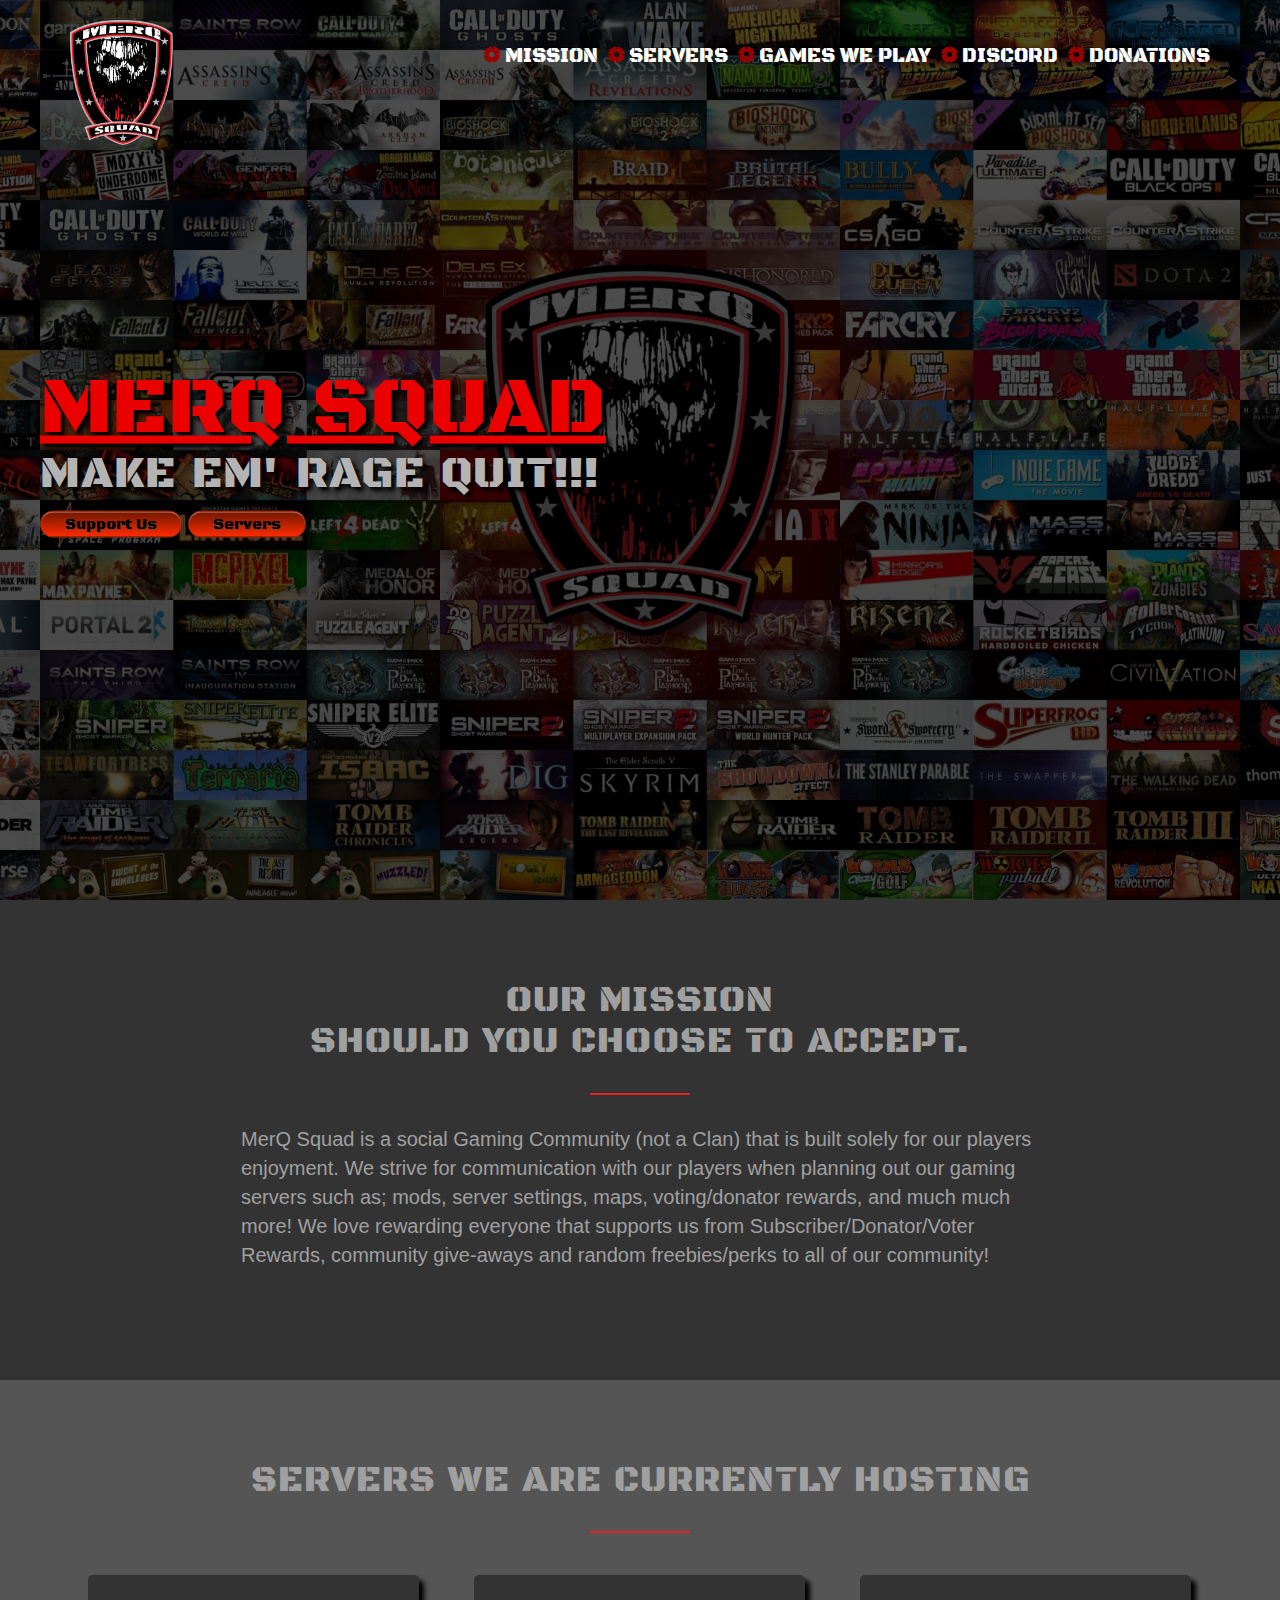
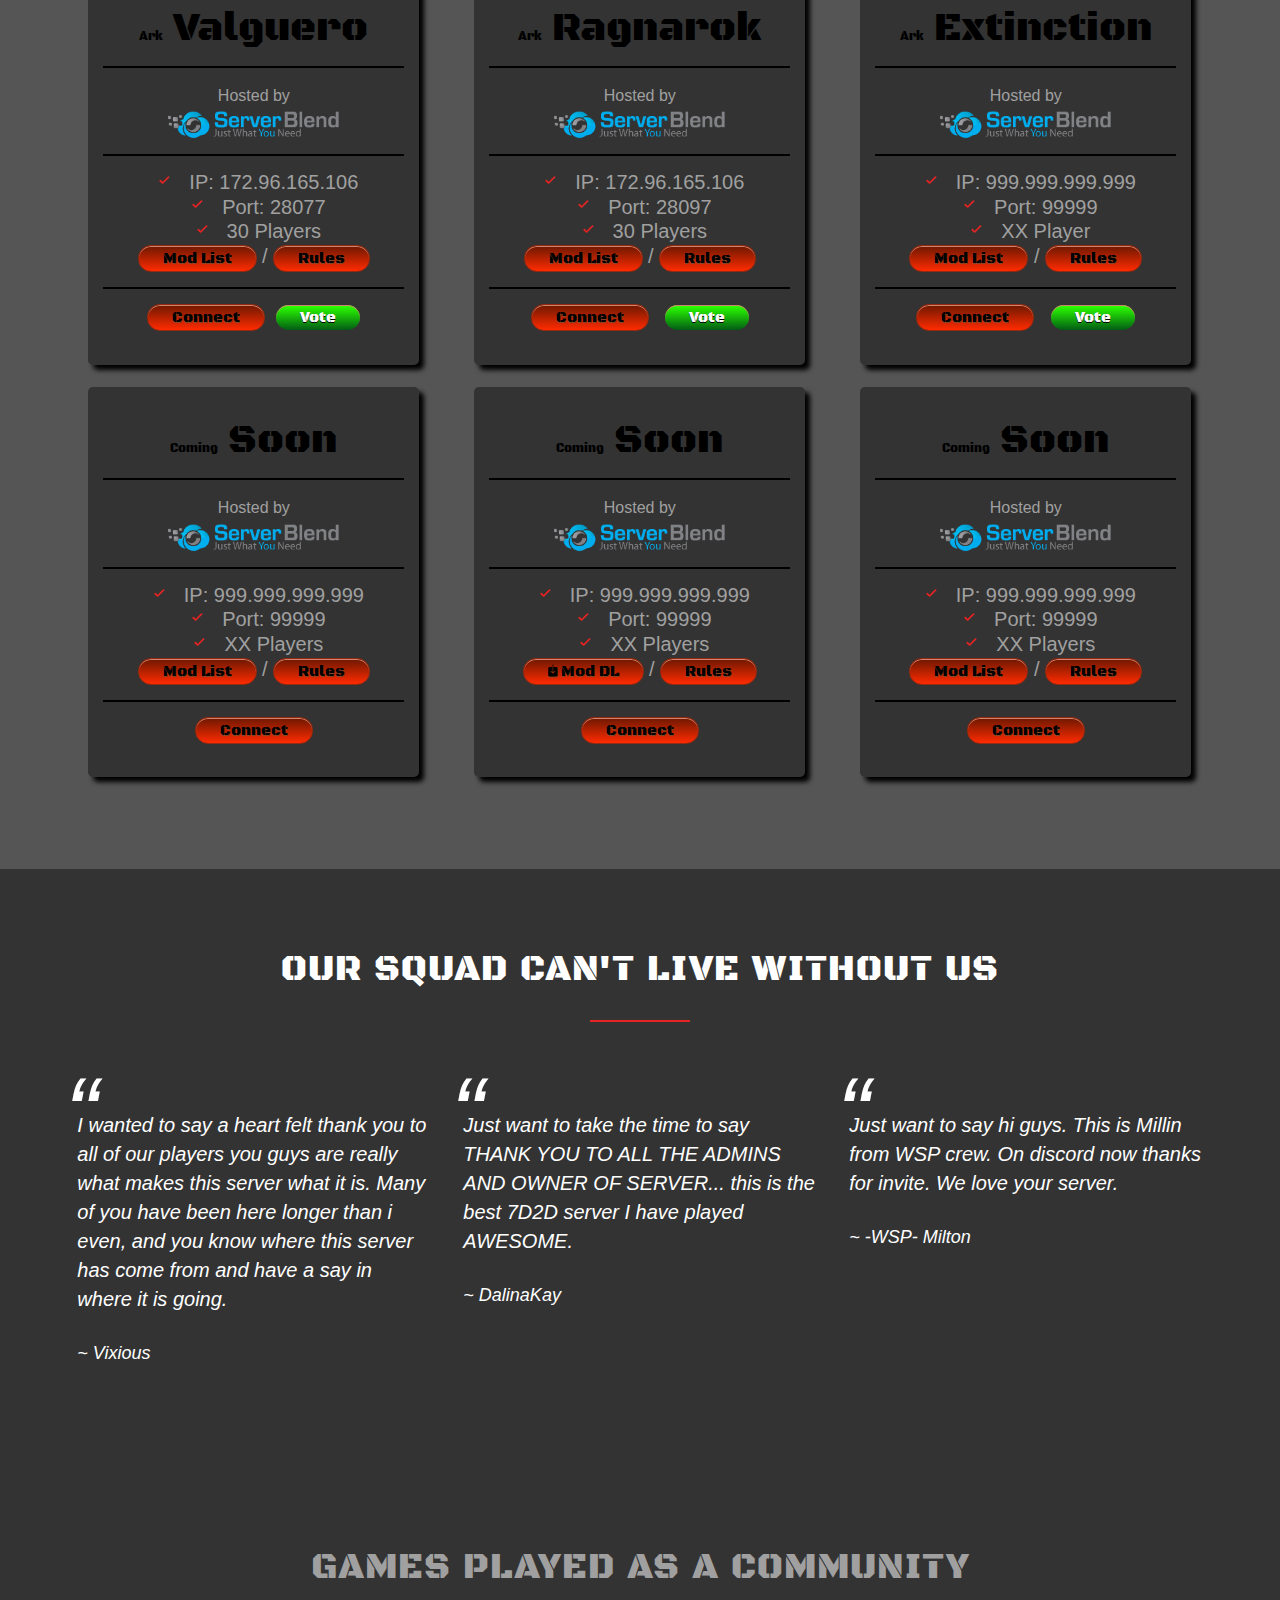
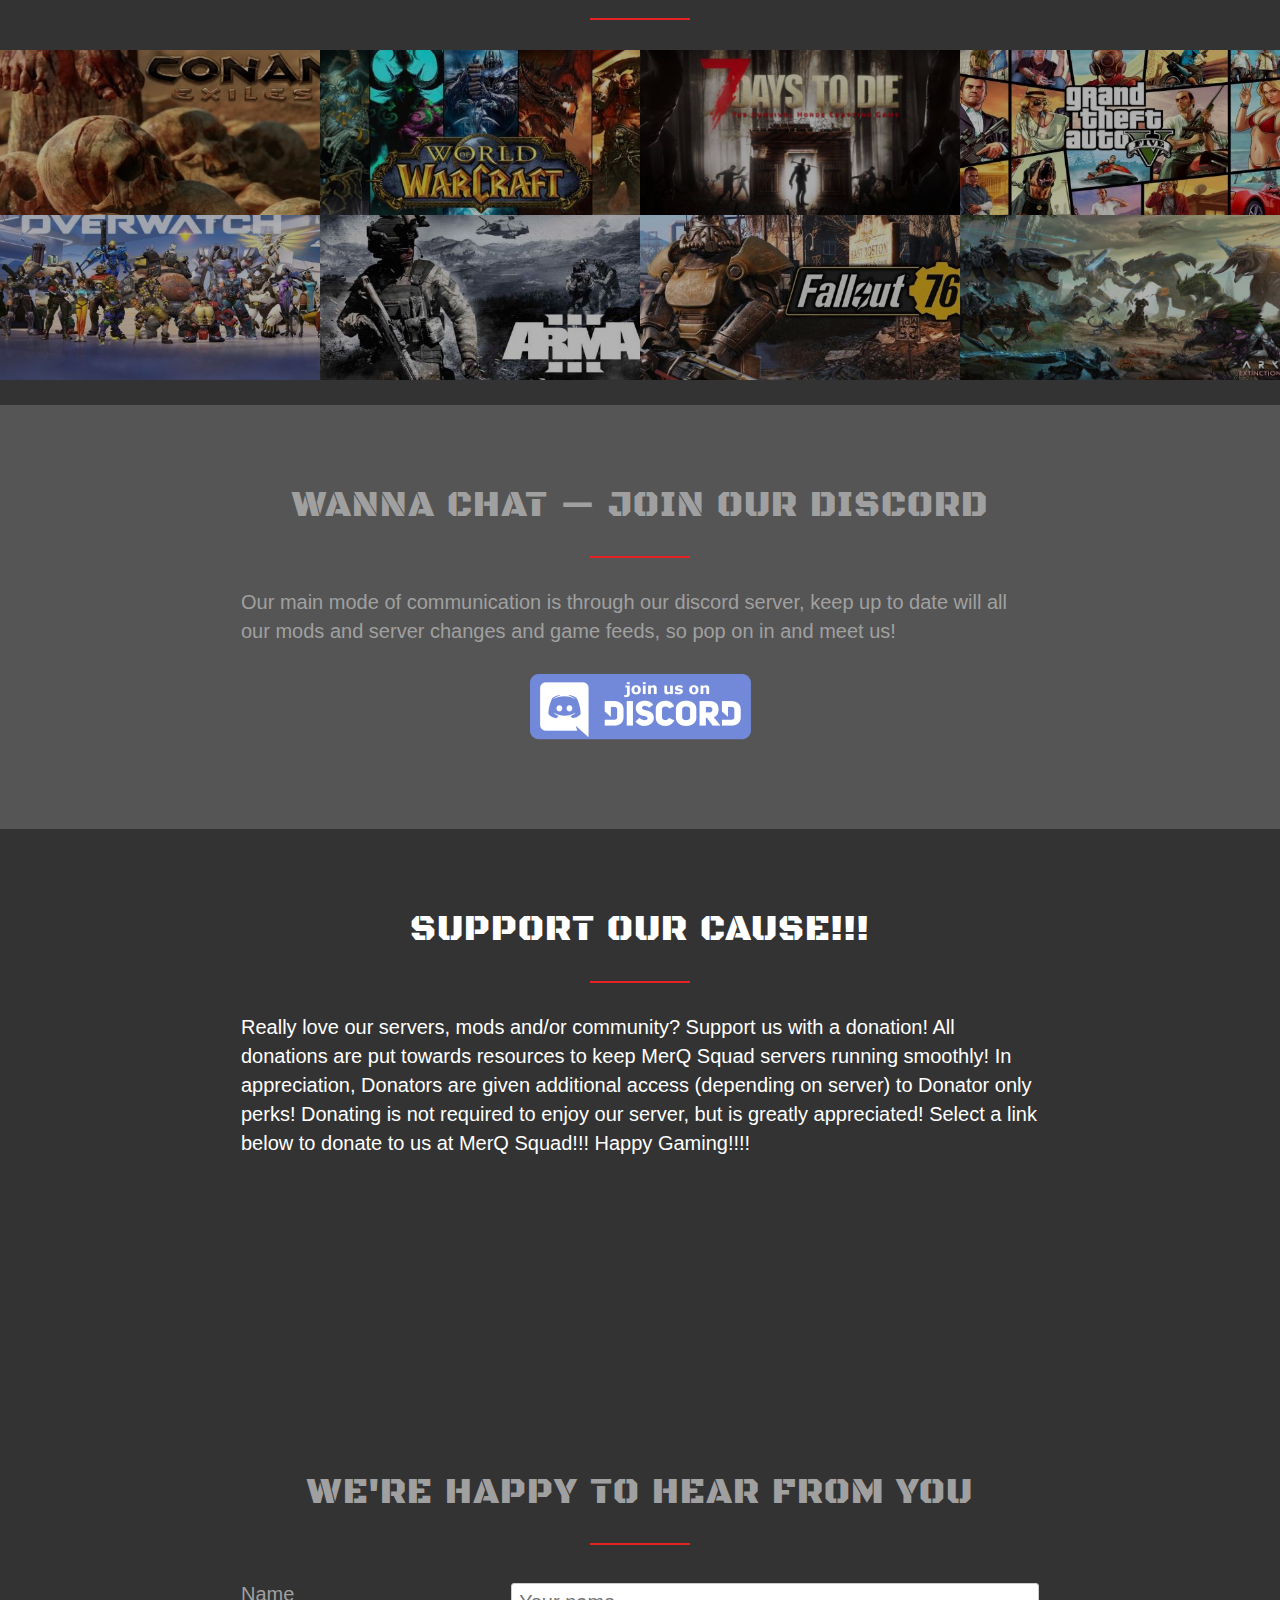
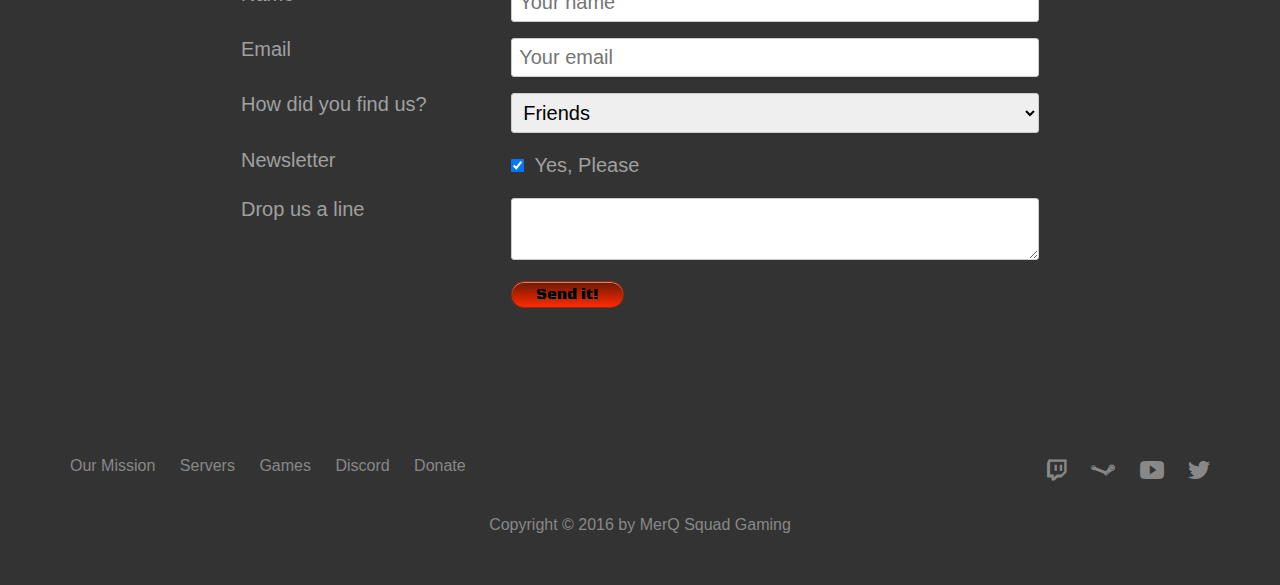
==== commit 9dc66f51: "test" ====
--- a/index.html
+++ b/index.html
@@ -138,7 +138,7 @@
                             <ul>
                                 <li><i class="icon ion-ios-checkmark icon-small"></i>IP: 999.999.999.999</li>
                                 <li><i class="icon ion-ios-checkmark icon-small"></i>Port: 99999</li>
-                                <li><i class="icon ion-ios-checkmark icon-small"></i>XX Players</li>
+                                <li><i class="icon ion-ios-checkmark icon-small"></i>XX Player</li>
                                 <li><a href="#" class="myButton">Mod List</a> / <button class="myButton open-modal" data="resources/data/ark">Rules</button></li>
                             </ul>
                         </div>
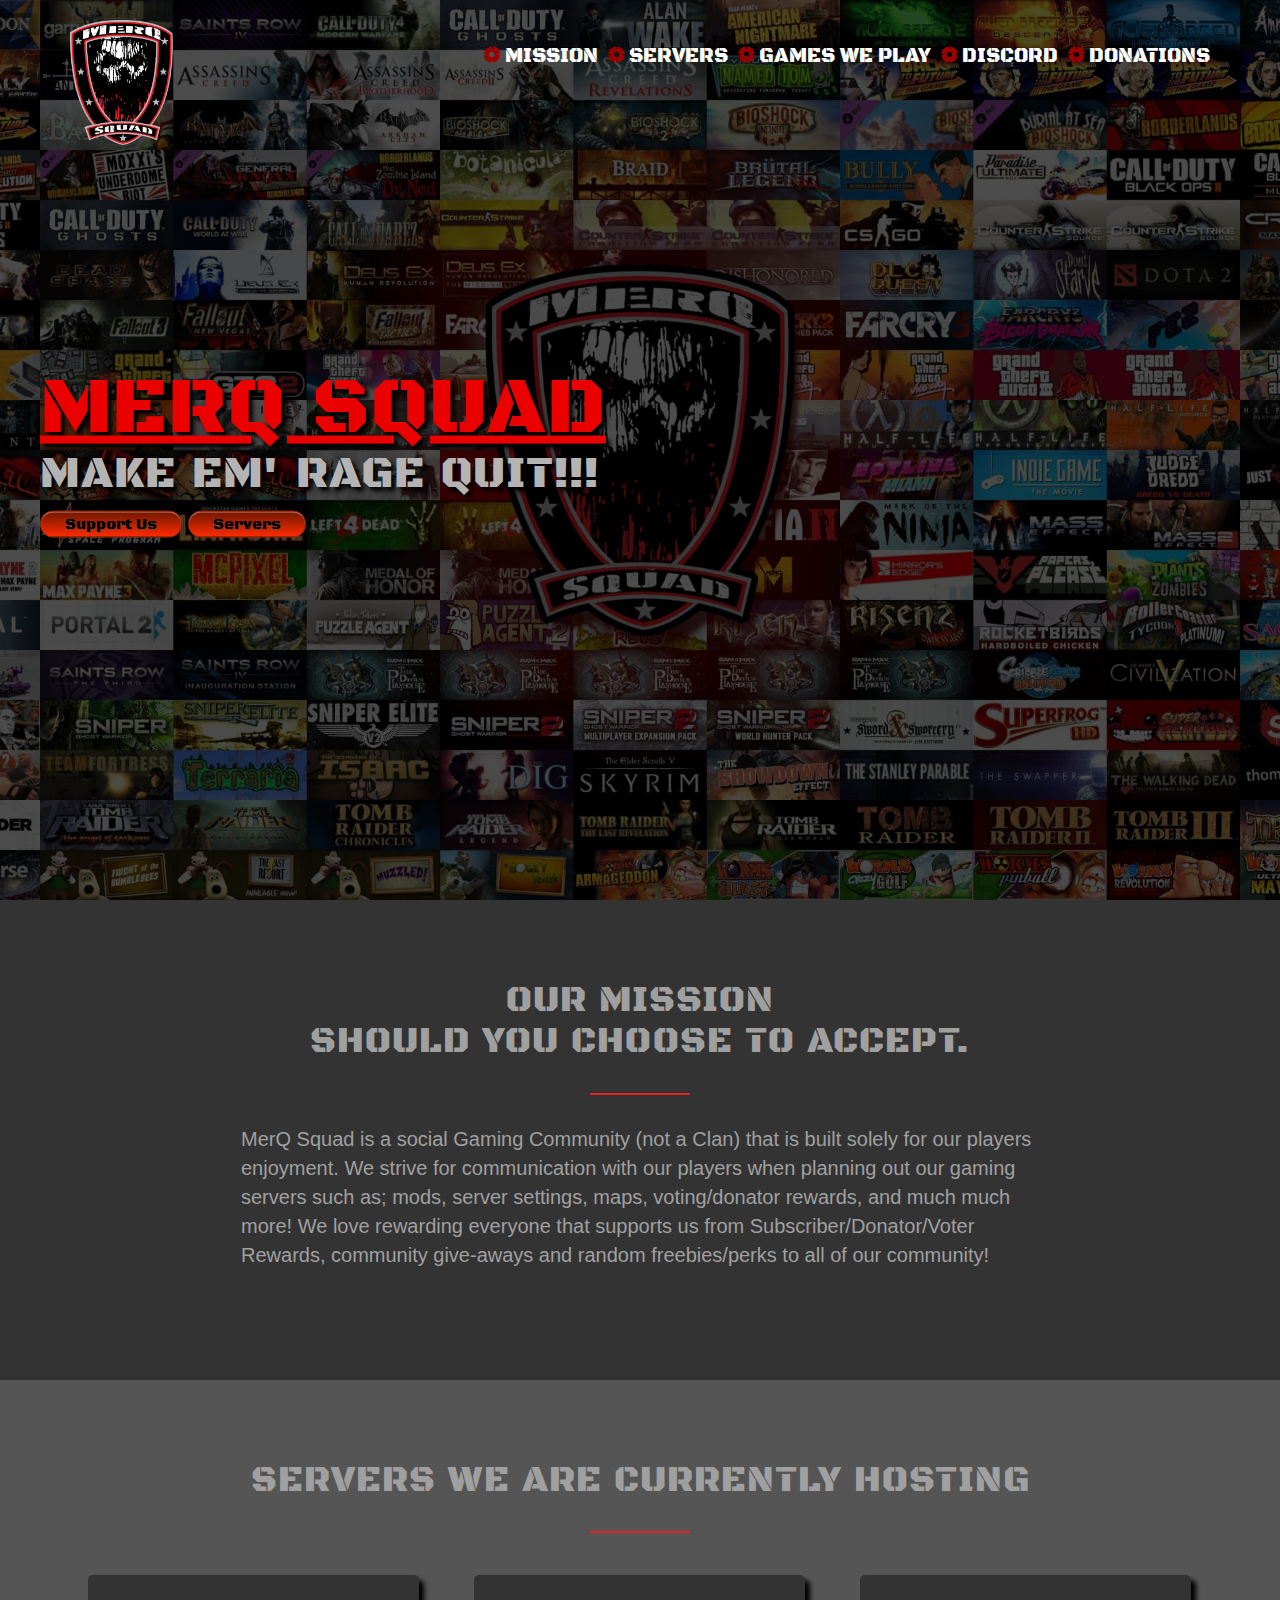
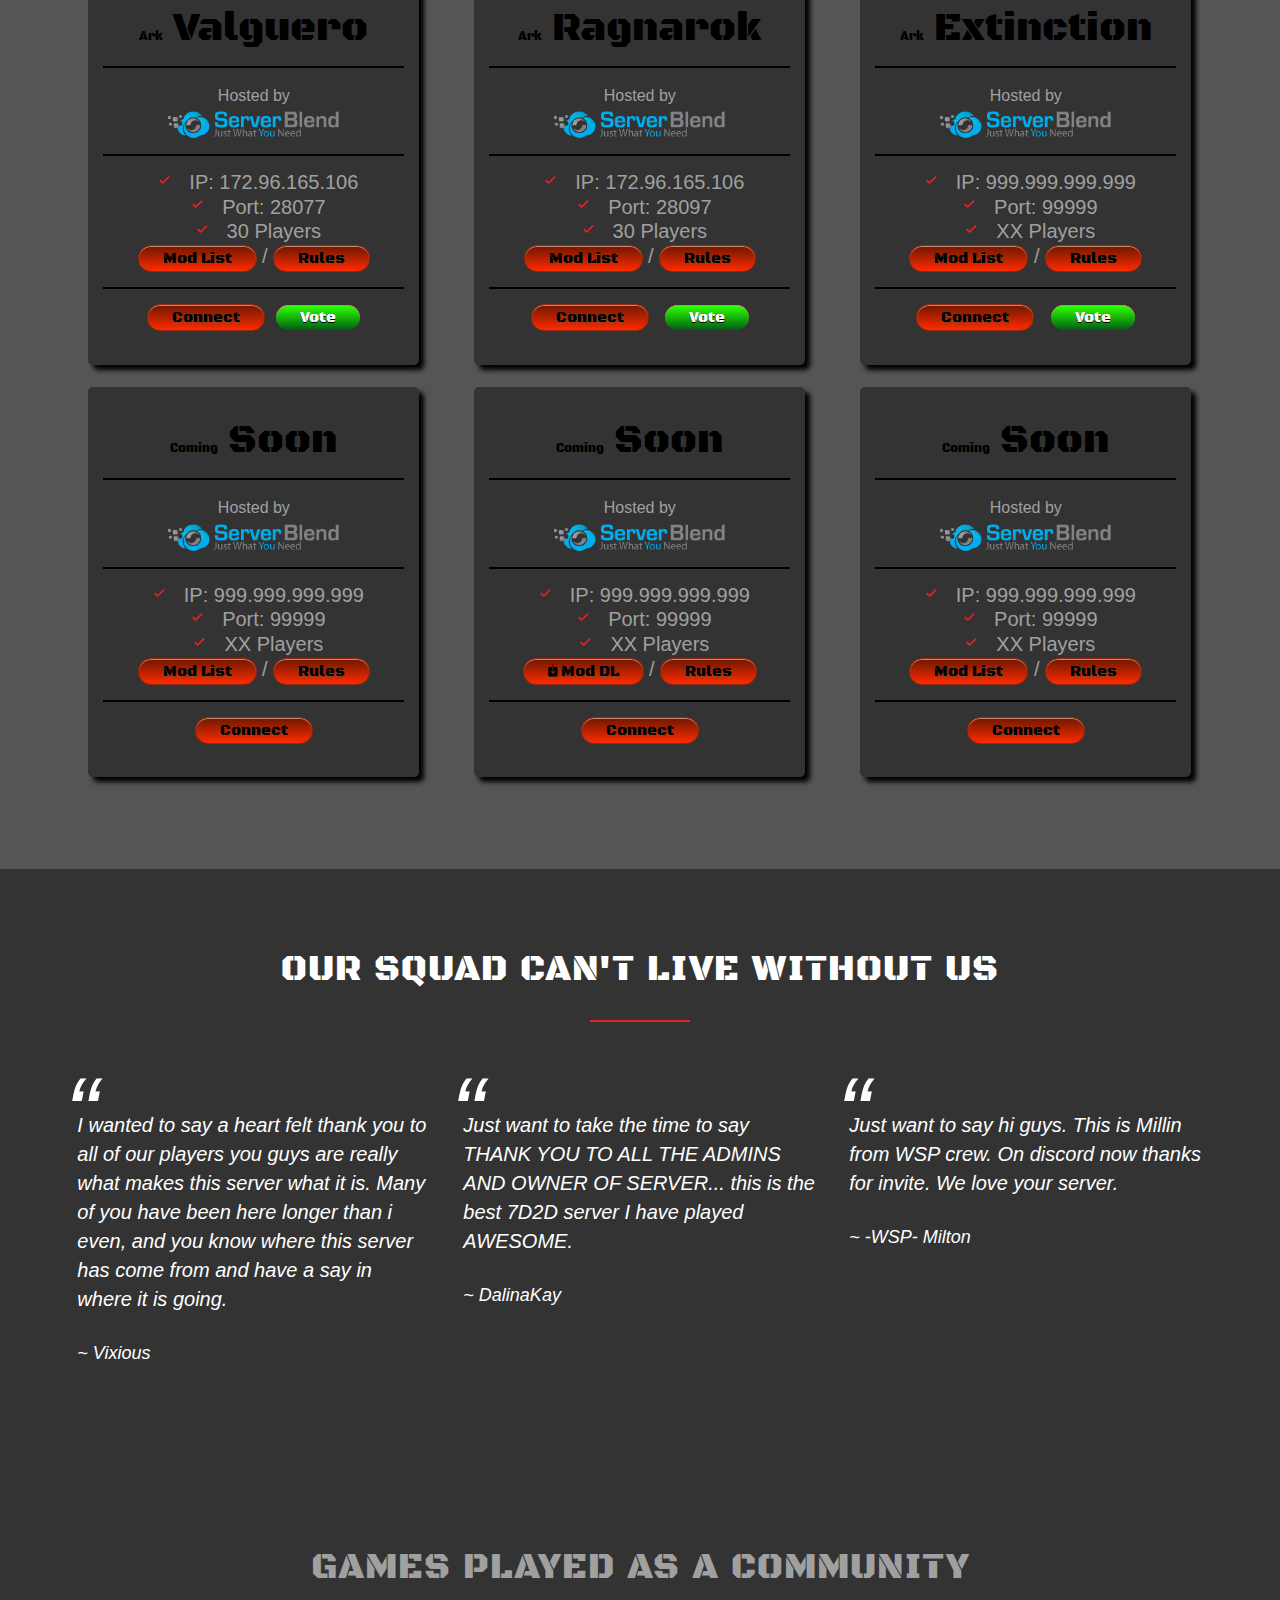
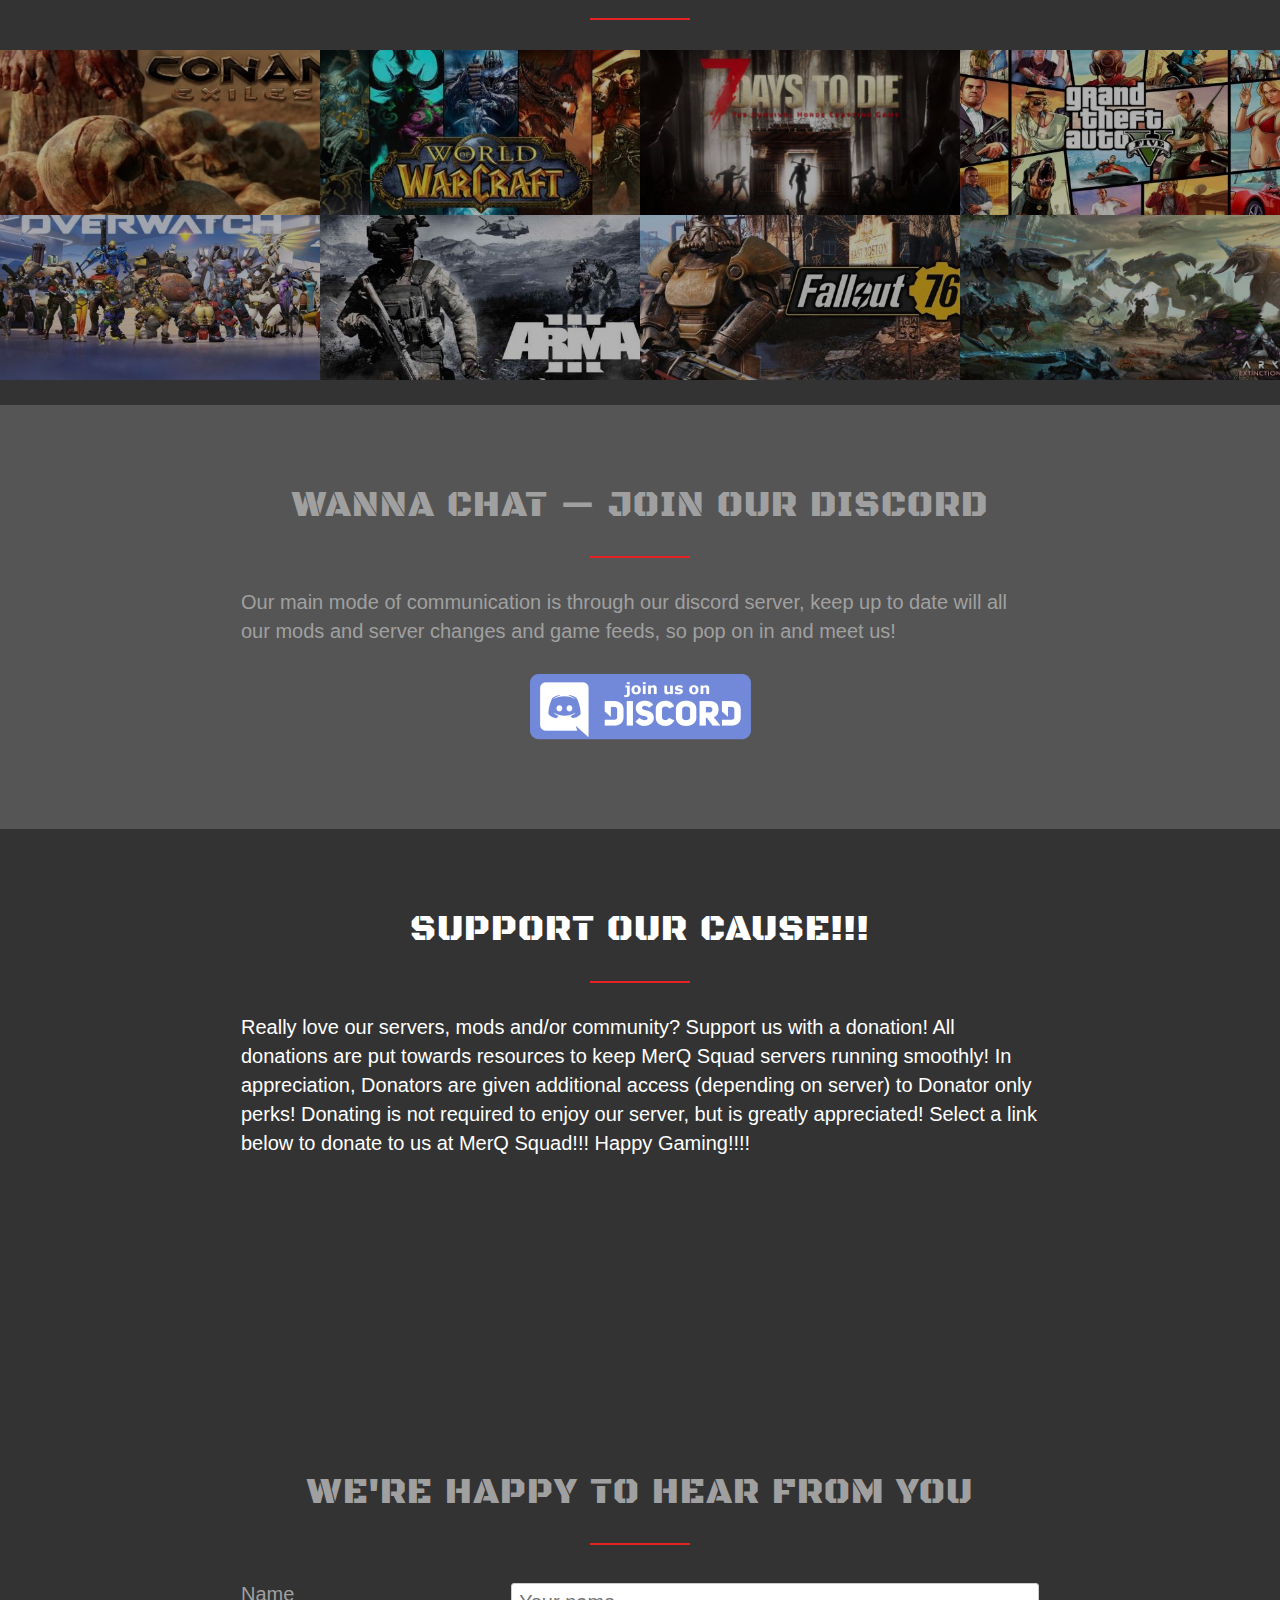
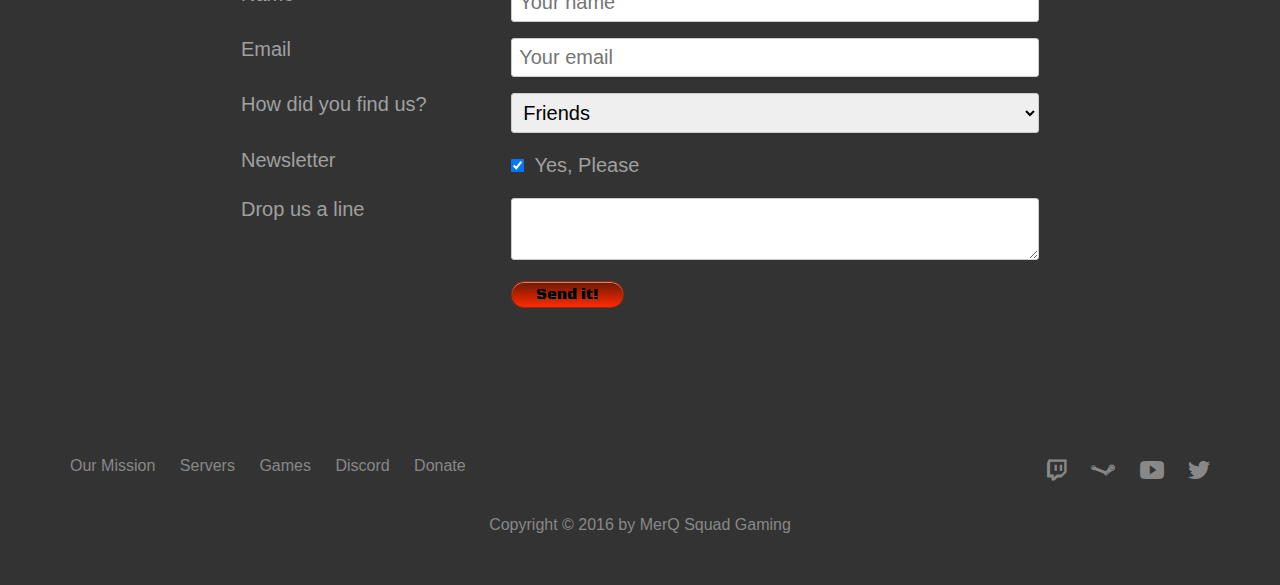
==== commit 9599ab26: "initial Commit" ====
--- a/index.html
+++ b/index.html
@@ -138,7 +138,7 @@
                             <ul>
                                 <li><i class="icon ion-ios-checkmark icon-small"></i>IP: 999.999.999.999</li>
                                 <li><i class="icon ion-ios-checkmark icon-small"></i>Port: 99999</li>
-                                <li><i class="icon ion-ios-checkmark icon-small"></i>XX Player</li>
+                                <li><i class="icon ion-ios-checkmark icon-small"></i>XX Players</li>
                                 <li><a href="#" class="myButton">Mod List</a> / <button class="myButton open-modal" data="resources/data/ark">Rules</button></li>
                             </ul>
                         </div>
